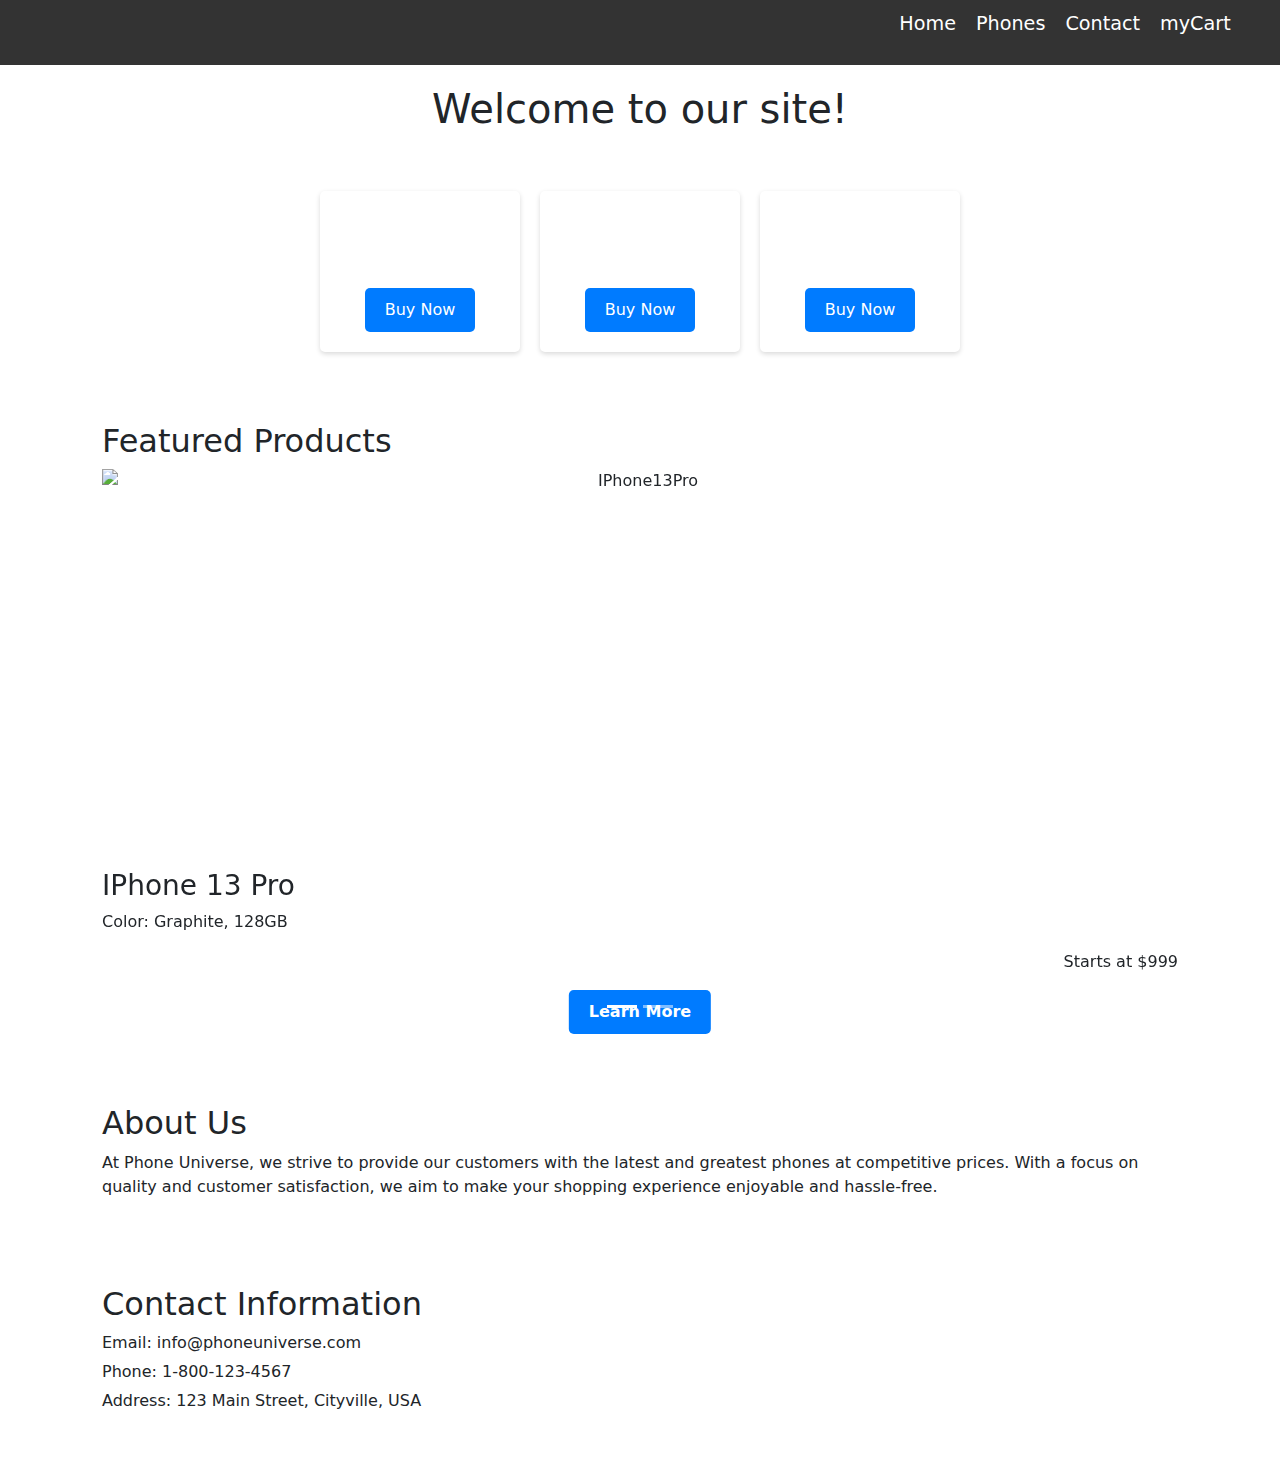
==== index.html @ 8d244845 "Update index.html" ====
<!DOCTYPE html>
<html>
<head>
    <title>Phone Selling Website</title>
    <link rel="stylesheet" type="text/css" href="styles.css">
    <link rel="stylesheet" type="text/css" href="index.css">
    <script src="https://cdn.jsdelivr.net/npm/bootstrap@5.3.3/dist/js/bootstrap.bundle.min.js"></script>
    <meta name="viewport" content="width=device-width, initial-scale=1">
    <link href="https://cdn.jsdelivr.net/npm/bootstrap@5.3.3/dist/css/bootstrap.min.css" rel="stylesheet">
</head>
<body>
    <nav>
        <ul>
            <li><a href="index.html">Home</a></li>
            <li><a href="phones.html">Phones</a></li>
            <li><a href="contact.html">Contact</a></li>
            <li><a href="myCart.html">myCart</a></li>
        </ul>
    </nav>
    <h1>Welcome to our site!</h1>
    <div id="products">
    </div>
    </head>
    
 
    <!--TO-DO: Add featured phone pictures-->
    <div class="container">
        <div class="featured-products">
            <h2>Featured Products</h2>
            <div id="demo" class="carousel slide" data-bs-ride="carousel">
                <!-- Indicators/dots -->
                <div class="carousel-indicators">
                  <button type="button" data-bs-target="#demo" data-bs-slide-to="0" class="active"></button>
                  <button type="button" data-bs-target="#demo" data-bs-slide-to="1"></button>
                </div>
                <!-- The slideshow/carousel -->
                <div class="carousel-inner">
                  <div class="carousel-item active">
                    <center><img src="IPhone13Pro.jpg" alt="IPhone13Pro" class="d-block" style="height: 400px"></center>
                    <h3>IPhone 13 Pro</h3>
                    <p style="text-align: left">Color: Graphite, 128GB</p>
                    <p style="text-align: right">Starts at $999</p>
                    <a href="Iphone13Pro.html" class="contact-button">Learn More</a> 
                  </div>
                  <div class="carousel-item">
                    <center><img src="SamsungGalaxyS21Ultra.jpg" alt="SamsungGalaxyS21Ultra" class="d-block" style="height: 400px"></center>
                    <h3>Samsung Galaxy S21 Ultra</h3>
                    <p style="text-align: left">Color: Phantom Black, 258GB</p>
                    <p style="text-align: right">Starts at $1199</p>
                    <a href="SamsungS21.html" class="contact-button">Learn More</a>
                  </div>
                </div>
                <!-- Left and right controls/icons -->
                <button class="carousel-control-prev" type="button" data-bs-target="#demo" data-bs-slide="prev">
                  <span class="carousel-control-prev-icon"></span>
                </button>
                <button class="carousel-control-next" type="button" data-bs-target="#demo" data-bs-slide="next">
                  <span class="carousel-control-next-icon"></span>
                </button>
            </div>
        </div>
    
        <div class="about-us">
            <h2>About Us</h2>
            <p>At Phone Universe, we strive to provide our customers with the latest and greatest phones at competitive prices. With a focus on quality and customer satisfaction, we aim to make your shopping experience enjoyable and hassle-free.</p>
        </div>
    
        <div class="contact-info">
            <h2>Contact Information</h2>
            <p>Email: info@phoneuniverse.com</p>
            <p>Phone: 1-800-123-4567</p>
            <p>Address: 123 Main Street, Cityville, USA</p>
        </div>
    </div>

    <script src="scripts.js"></script>
</body>
</html>
---- styles.css ----
html {
    font-family: sans-serif;
    line-height: 1.15;
    -webkit-text-size-adjust: 100%;
    -webkit-tap-highlight-color: rgba(255, 255, 255, 0);
  }
  
  article, aside, figcaption, figure, footer, header, hgroup, main, nav, section {
    display: block;
  }
  
  body {
    margin: 0;
    font-family: -apple-system, BlinkMacSystemFont, "Segoe UI", Roboto, "Helvetica Neue", Arial, "Noto Sans", sans-serif, "Apple Color Emoji", "Segoe UI Emoji", "Segoe UI Symbol", "Noto Color Emoji";
    font-size: 1rem;
    font-weight: 400;
    line-height: 1.5;
    color: #212529;
    text-align: left;
    background-color: #fff;
  }

h1 {
    text-align: center;
    padding: 20px 0;
}

#products {
    display: flex;
    flex-wrap: wrap;
    justify-content: center;
    padding: 20px;
}

.product-card {
    background-image: url('img/iphone.jpg');
    background-size: cover;
    border-radius: 5px;
    box-shadow: 0 2px 5px rgba(0, 0, 0, 0.15);
    margin: 10px;
    width: 200px;
    padding: 20px;
    display: flex;
    flex-direction: column;
    align-items: center;
    transition: all 0.3s ease;
}

.product-card:hover {
    box-shadow: 0 5px 15px rgba(0, 0, 0, 0.3);
    transform: translateY(-10px);

}

.product-card h2 {
    margin: 0;
    font-size: 1.5em;
    font-weight: normal;
    color: #ffffff;
}

.product-card p {
    font-size: 1.2em;
    color: #ffffff;
    margin: 10px 0;
}

.product-card button {
    background-color: #007BFF;
    color: #fff;
    border: none;
    border-radius: 5px;
    padding: 10px 20px;
    font-size: 1em;
    cursor: pointer;
    transition: background-color 0.3s ease;
}

.product-card button:hover {
    background-color: #0056b3;
}

nav {
    background-color: #333;
    color: #fff;
    display: flex;
    justify-content: space-around;
    padding: 10px 0;
}

nav ul {
    list-style-type: none;
    padding: 0;
    display: flex;
    margin-left: 850px;
}

nav ul li {
    margin: 0 10px;
}


nav ul li a {
    color: #fff;
    text-decoration: none;
    font-size: 1.2em;
    transition: color 0.3s ease;
}

nav ul li a:hover {
    color: #007BFF;
}

.contact-button {
  display: inline-block;
  padding: 10px 20px;
  background-color: #007bff;
  color: #fff;
  text-decoration: none;
  border-radius: 5px;
  font-weight: bold;
  transition: background-color 0.3s ease;
  position: absolute;
  left: 50%;
  transform: translateX(-50%);
}


.contact-button:hover {
  background-color: #0056b3;
}

/* Specific Styles for Pixel 8 Pro */
.product img {
    width: 100%;
    max-width: 400px;
    height: auto;
    border-radius: 10px;
    margin-bottom: 20px;
    border: 2px solid black; /* Adjust border properties as needed */
    border-radius: 5px; /* Optional: Add border radius for rounded corners */
}

.highlight {
    font-weight: bold;
    color: #005eff; /* You can choose any color you prefer */
}
---- index.css ----
/* Inline CSS styling for the homepage */
body {
    font-family: Arial, sans-serif;
    margin: 0;
    padding: 0;
    background-color: #f5f5f5;
}
.container {
    width: 80%;
    margin: 0 auto;
    padding: 20px;
}
.header {
    background-color: #333;
    color: #fff;
    text-align: center;
    padding: 20px 0;
}
.featured-products {
    background-color: #fff;
    padding: 20px;
    margin-bottom: 30px;
}
.product {
    border: 1px solid #ddd;
    border-radius: 5px;
    padding: 10px;
    margin-bottom: 10px;
}
.about-us {
    background-color: #fff;
    padding: 20px;
    margin-bottom: 30px;
}
.contact-info {
    background-color: #fff;
    padding: 20px;
}
.contact-info p {
    margin: 5px 0;
}

.contact-button {
    display: inline-block;
    padding: 10px 20px;
    background-color: #007bff;
    color: #fff;
    text-decoration: none;
    border-radius: 5px;
    font-weight: bold;
    transition: background-color 0.3s ease;
    position: relative;
}

.nav-button:hover,
.contact-button:hover {
    background-color: #0056b3;
}
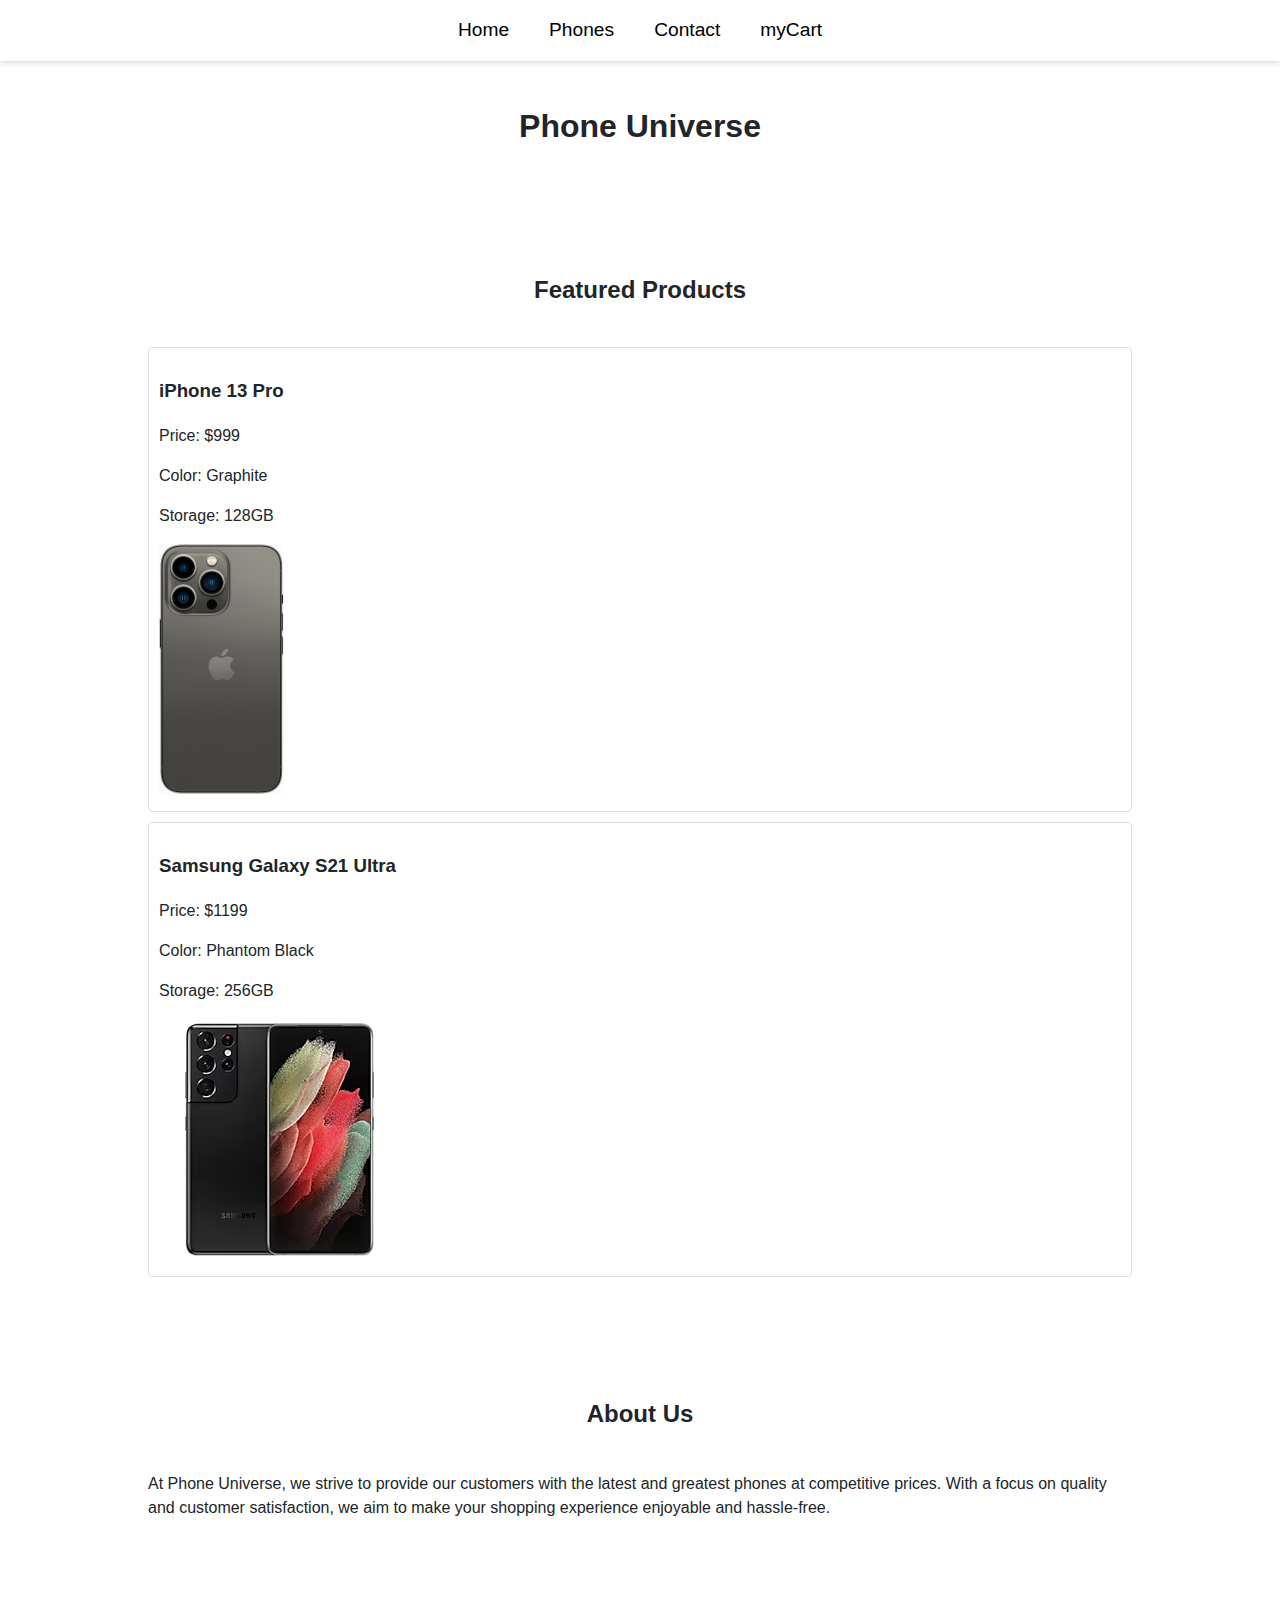
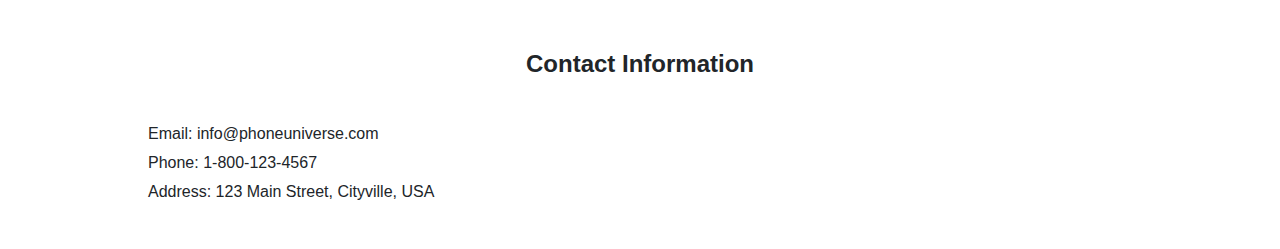
==== commit 9a53c332: "Add files via upload" ====
--- a/index.html
+++ b/index.html
@@ -1,4 +1,62 @@
 <!DOCTYPE html>
+<html>
+<head>
+    <title>Phone Selling Website</title>
+    <link rel="stylesheet" type="text/css" href="styles.css">
+</head>
+<body>
+    <nav>
+        <ul>
+            <li><a href="index.html">Home</a></li>
+            <li><a href="phones.html">Phones</a></li>
+            <li><a href="contact.html">Contact</a></li>
+            <li><a href="myCart.html">myCart</a></li>
+        </ul>
+    </nav>
+    <h1>Phone Universe</h1>
+
+    </head>
+    
+ 
+    <!--TO-DO: Add featured phone pictures-->
+    <div class="container">
+        <div class="featured-products">
+            <h2>Featured Products</h2>
+            <div class="product">
+                <h3>iPhone 13 Pro</h3>
+                <p>Price: $999</p>
+                <p>Color: Graphite</p>
+                <p>Storage: 128GB</p>
+                <img src="img/Iphone/finishes_1_graphite.jpg" alt="iPhone 13 Pro Image 1" width="" height="250">
+            </div>
+            <div class="product">
+                <h3>Samsung Galaxy S21 Ultra</h3>
+                <p>Price: $1199</p>
+                <p>Color: Phantom Black</p>
+                <p>Storage: 256GB</p>
+                <img src="img/Samsung/black-galaxy-s21-ultra-5g.avif" alt="galaxy-s21 Image 1">
+            </div>
+        </div>
+    
+        <div class="about-us">
+            <h2>About Us</h2>
+            <p>At Phone Universe, we strive to provide our customers with the latest and greatest phones at competitive prices. With a focus on quality and customer satisfaction, we aim to make your shopping experience enjoyable and hassle-free.</p>
+        </div>
+    
+        <div class="contact-info">
+            <h2>Contact Information</h2>
+            <p>Email: info@phoneuniverse.com</p>
+            <p>Phone: 1-800-123-4567</p>
+            <p>Address: 123 Main Street, Cityville, USA</p>
+        </div>
+    </div>
+
+    <script src="scripts.js"></script>
+</body>
+</html>
+
+
+<!-- <!DOCTYPE html>
 <html>
 <head>
     <title>Phone Selling Website</title>
@@ -22,18 +80,17 @@
     </div>
     </head>
     
- 
-    <!--TO-DO: Add featured phone pictures-->
+
     <div class="container">
         <div class="featured-products">
             <h2>Featured Products</h2>
             <div id="demo" class="carousel slide" data-bs-ride="carousel">
-                <!-- Indicators/dots -->
+
                 <div class="carousel-indicators">
                   <button type="button" data-bs-target="#demo" data-bs-slide-to="0" class="active"></button>
                   <button type="button" data-bs-target="#demo" data-bs-slide-to="1"></button>
                 </div>
-                <!-- The slideshow/carousel -->
+
                 <div class="carousel-inner">
                   <div class="carousel-item active">
                     <center><img src="IPhone13Pro.jpg" alt="IPhone13Pro" class="d-block" style="height: 400px"></center>
@@ -50,7 +107,7 @@
                     <a href="SamsungS21.html" class="contact-button">Learn More</a>
                   </div>
                 </div>
-                <!-- Left and right controls/icons -->
+
                 <button class="carousel-control-prev" type="button" data-bs-target="#demo" data-bs-slide="prev">
                   <span class="carousel-control-prev-icon"></span>
                 </button>
@@ -75,4 +132,4 @@
 
     <script src="scripts.js"></script>
 </body>
-</html>
+</html> -->--- a/styles.css
+++ b/styles.css
@@ -1,13 +1,11 @@
-  html {
+html {
+    position: relative;
     font-family: sans-serif;
     line-height: 1.15;
     -webkit-text-size-adjust: 100%;
     -webkit-tap-highlight-color: rgba(255, 255, 255, 0);
-  }
-  
-  article, aside, figcaption, figure, footer, header, hgroup, main, nav, section {
-    display: block;
-  }
+}
+
   
   body {
     margin: 0;
@@ -17,10 +15,28 @@
     line-height: 1.5;
     color: #212529;
     text-align: left;
-    background-color: #fff;
+    min-height: 100vh;
+    position: relative;
   }
 
+  body::before {
+    content: "";
+    background-image: url('https://danielsbroiler.com/cdn/shop/t/2/assets/swirl.svg');
+    opacity: 0.3; /* Adjust this value to change the opacity of the background */
+    top: 0;
+    left: 0;
+    bottom: 0;
+    right: 0;
+    position: absolute;
+    z-index: -1;
+}
+
 h1 {
+    text-align: center;
+    padding: 20px 0;
+}
+
+h2 {
     text-align: center;
     padding: 20px 0;
 }
@@ -33,7 +49,6 @@
 }
 
 .product-card {
-    background-image: url('img/iphone.jpg');
     background-size: cover;
     border-radius: 5px;
     box-shadow: 0 2px 5px rgba(0, 0, 0, 0.15);
@@ -45,6 +60,17 @@
     align-items: center;
     transition: all 0.3s ease;
 }
+
+.product-card:nth-child(1) {
+    background-image: url('img/Iphone/Iphone.jpg');
+}
+.product-card:nth-child(2) {
+    background-image: url('img/Samsung/Samsung.avif');
+}
+.product-card:nth-child(3) {
+    background-image: url('img/Pixel/Pixel.webp');
+}
+
 
 .product-card:hover {
     box-shadow: 0 5px 15px rgba(0, 0, 0, 0.3);
@@ -81,35 +107,21 @@
 }
 
 nav {
-    background-color: #333;
-    color: #fff;
-    display: flex;
-    justify-content: space-around;
-    padding: 10px 0;
-}
-
-nav ul {
+    box-shadow: 0 2px 5px rgba(0, 0, 0, 0.15); /* Add the missing box-shadow property value */
+    display: flex;
+    justify-content: center;
+}
+
+ul {
     list-style-type: none;
     padding: 0;
     display: flex;
-    margin-left: 850px;
-}
-
-nav ul li {
+}
+
+li {
     margin: 0 10px;
 }
 
-
-nav ul li a {
-    color: #fff;
-    text-decoration: none;
-    font-size: 1.2em;
-    transition: color 0.3s ease;
-}
-
-nav ul li a:hover {
-    color: #007BFF;
-}
 
 .contact-button {
   display: inline-block;
@@ -130,18 +142,185 @@
   background-color: #0056b3;
 }
 
-/* Specific Styles for Pixel 8 Pro */
-.product img {
-    width: 100%;
-    max-width: 400px;
+
+a {
+    display: block;
+    color: #000000;
+    font-size: 1.2em;
+    text-align: center;
+    margin-left: 10px;
+    margin-right: 10px;
+    text-decoration: none;
+    position: relative;
+}
+
+a.bttn {
+    background-color: #4CAF50;
+    border: none;
+    color: white;
+    padding: 10px 20px;
+    text-align: center;
+    text-decoration: none;
+    display: inline-block;
+    font-size: 16px;
+    margin: 4px 2px;
+    font-weight: inherit;
+}
+
+a:not(.bttn):hover {
+    color: #333;
+}
+
+a:not(.bttn):before {
+    content: "";
+    position: absolute;
+    display: block;
+    width: 100%;
+    height: 2px;
+    bottom: 0;
+    left: 0;
+    background-color: #333;
+    transform: scaleX(0);
+    transform-origin: top left;
+    transition: transform 0.3s ease;
+}
+
+a:not(.bttn):hover::before {
+    transform: scaleX(1);
+}
+
+
+
+.carousel-wrapper {
+    display: flex; /* Aligns children (carousels) horizontally */
+    justify-content: space-between; /* Optional: Adds some space between the carousels */
+    width: 20%;
+    margin: auto;
+}
+
+.carousel {
+    width: 10%;
+    overflow: hidden;
+    display: flex;
+    margin: auto;
+    flex: 1;
+    padding-top: 45px;
+}
+
+
+.carousel-container {
+    display: flex;
+    transition: transform 0.5s ease;
+    width: 200%;
+}
+
+.carousel img {
+    width: 100%;
     height: auto;
-    border-radius: 10px;
-    margin-bottom: 20px;
-    border: 2px solid black; /* Adjust border properties as needed */
-    border-radius: 5px; /* Optional: Add border radius for rounded corners */
-}
-
-.highlight {
-    font-weight: bold;
-    color: #005eff; /* You can choose any color you prefer */
-}
+    flex-shrink: 0;
+    gap: 10px;
+}
+
+
+
+.container {
+    width: 80%;
+    margin: 0 auto;
+    padding: 20px;
+}
+.header {
+    background-color: #333;
+    color: #fff;
+    text-align: center;
+    padding: 20px 0;
+}
+.featured-products {
+    background-color: #fff;
+    padding: 20px;
+    margin-bottom: 30px;
+}
+.product {
+    border: 1px solid #ddd;
+    border-radius: 5px;
+    padding: 10px;
+    margin-bottom: 10px;
+}
+.about-us {
+    background-color: #fff;
+    padding: 20px;
+    margin-bottom: 30px;
+}
+.contact-info {
+    background-color: #fff;
+    padding: 20px;
+}
+.contact-info p {
+    margin: 5px 0;
+}
+
+
+h5 {
+    font-size: 14px;
+    color: #333;
+    margin-bottom: 10px;
+    text-align: center !important;
+}
+
+.banner {
+    position: relative;
+    overflow: hidden;
+    margin-top: 1%;
+    margin-bottom: 1%;
+    height: 500px;
+    /* border: 5px solid #398fff; */
+
+}
+
+.banner video {
+    position: absolute;
+    top: 0;
+    left: 0;
+    width: 100%;
+    height: 100%;
+    object-fit: cover;
+}
+
+.banner .content {
+    position: relative;
+    color: #fff;
+    text-align: center;
+    padding: 100px 0;
+}
+
+
+.spec {
+    background-color: #fff;
+    border: 1px solid #000000;
+    justify-content: center;
+    text-align: center;
+    width: 30%;
+    padding: 20px;
+    margin-left: auto;
+    margin-right: auto;
+}
+
+
+
+
+.carousel2 {
+    position: relative;
+    width: 100%;
+    overflow: hidden;
+  }
+  
+  .carousel-item {
+    position: absolute;
+    width: 100%;
+    opacity: 0;
+    transition: opacity 1s;
+  }
+  
+  .carousel-item.active {
+    opacity: 1;
+    position: relative;
+  }--- a/styles.css
+++ b/styles.css
@@ -1,13 +1,11 @@
-  html {
+html {
+    position: relative;
     font-family: sans-serif;
     line-height: 1.15;
     -webkit-text-size-adjust: 100%;
     -webkit-tap-highlight-color: rgba(255, 255, 255, 0);
-  }
-  
-  article, aside, figcaption, figure, footer, header, hgroup, main, nav, section {
-    display: block;
-  }
+}
+
   
   body {
     margin: 0;
@@ -17,10 +15,28 @@
     line-height: 1.5;
     color: #212529;
     text-align: left;
-    background-color: #fff;
+    min-height: 100vh;
+    position: relative;
   }
 
+  body::before {
+    content: "";
+    background-image: url('https://danielsbroiler.com/cdn/shop/t/2/assets/swirl.svg');
+    opacity: 0.3; /* Adjust this value to change the opacity of the background */
+    top: 0;
+    left: 0;
+    bottom: 0;
+    right: 0;
+    position: absolute;
+    z-index: -1;
+}
+
 h1 {
+    text-align: center;
+    padding: 20px 0;
+}
+
+h2 {
     text-align: center;
     padding: 20px 0;
 }
@@ -33,7 +49,6 @@
 }
 
 .product-card {
-    background-image: url('img/iphone.jpg');
     background-size: cover;
     border-radius: 5px;
     box-shadow: 0 2px 5px rgba(0, 0, 0, 0.15);
@@ -45,6 +60,17 @@
     align-items: center;
     transition: all 0.3s ease;
 }
+
+.product-card:nth-child(1) {
+    background-image: url('img/Iphone/Iphone.jpg');
+}
+.product-card:nth-child(2) {
+    background-image: url('img/Samsung/Samsung.avif');
+}
+.product-card:nth-child(3) {
+    background-image: url('img/Pixel/Pixel.webp');
+}
+
 
 .product-card:hover {
     box-shadow: 0 5px 15px rgba(0, 0, 0, 0.3);
@@ -81,35 +107,21 @@
 }
 
 nav {
-    background-color: #333;
-    color: #fff;
-    display: flex;
-    justify-content: space-around;
-    padding: 10px 0;
-}
-
-nav ul {
+    box-shadow: 0 2px 5px rgba(0, 0, 0, 0.15); /* Add the missing box-shadow property value */
+    display: flex;
+    justify-content: center;
+}
+
+ul {
     list-style-type: none;
     padding: 0;
     display: flex;
-    margin-left: 850px;
-}
-
-nav ul li {
+}
+
+li {
     margin: 0 10px;
 }
 
-
-nav ul li a {
-    color: #fff;
-    text-decoration: none;
-    font-size: 1.2em;
-    transition: color 0.3s ease;
-}
-
-nav ul li a:hover {
-    color: #007BFF;
-}
 
 .contact-button {
   display: inline-block;
@@ -130,18 +142,185 @@
   background-color: #0056b3;
 }
 
-/* Specific Styles for Pixel 8 Pro */
-.product img {
-    width: 100%;
-    max-width: 400px;
+
+a {
+    display: block;
+    color: #000000;
+    font-size: 1.2em;
+    text-align: center;
+    margin-left: 10px;
+    margin-right: 10px;
+    text-decoration: none;
+    position: relative;
+}
+
+a.bttn {
+    background-color: #4CAF50;
+    border: none;
+    color: white;
+    padding: 10px 20px;
+    text-align: center;
+    text-decoration: none;
+    display: inline-block;
+    font-size: 16px;
+    margin: 4px 2px;
+    font-weight: inherit;
+}
+
+a:not(.bttn):hover {
+    color: #333;
+}
+
+a:not(.bttn):before {
+    content: "";
+    position: absolute;
+    display: block;
+    width: 100%;
+    height: 2px;
+    bottom: 0;
+    left: 0;
+    background-color: #333;
+    transform: scaleX(0);
+    transform-origin: top left;
+    transition: transform 0.3s ease;
+}
+
+a:not(.bttn):hover::before {
+    transform: scaleX(1);
+}
+
+
+
+.carousel-wrapper {
+    display: flex; /* Aligns children (carousels) horizontally */
+    justify-content: space-between; /* Optional: Adds some space between the carousels */
+    width: 20%;
+    margin: auto;
+}
+
+.carousel {
+    width: 10%;
+    overflow: hidden;
+    display: flex;
+    margin: auto;
+    flex: 1;
+    padding-top: 45px;
+}
+
+
+.carousel-container {
+    display: flex;
+    transition: transform 0.5s ease;
+    width: 200%;
+}
+
+.carousel img {
+    width: 100%;
     height: auto;
-    border-radius: 10px;
-    margin-bottom: 20px;
-    border: 2px solid black; /* Adjust border properties as needed */
-    border-radius: 5px; /* Optional: Add border radius for rounded corners */
-}
-
-.highlight {
-    font-weight: bold;
-    color: #005eff; /* You can choose any color you prefer */
-}
+    flex-shrink: 0;
+    gap: 10px;
+}
+
+
+
+.container {
+    width: 80%;
+    margin: 0 auto;
+    padding: 20px;
+}
+.header {
+    background-color: #333;
+    color: #fff;
+    text-align: center;
+    padding: 20px 0;
+}
+.featured-products {
+    background-color: #fff;
+    padding: 20px;
+    margin-bottom: 30px;
+}
+.product {
+    border: 1px solid #ddd;
+    border-radius: 5px;
+    padding: 10px;
+    margin-bottom: 10px;
+}
+.about-us {
+    background-color: #fff;
+    padding: 20px;
+    margin-bottom: 30px;
+}
+.contact-info {
+    background-color: #fff;
+    padding: 20px;
+}
+.contact-info p {
+    margin: 5px 0;
+}
+
+
+h5 {
+    font-size: 14px;
+    color: #333;
+    margin-bottom: 10px;
+    text-align: center !important;
+}
+
+.banner {
+    position: relative;
+    overflow: hidden;
+    margin-top: 1%;
+    margin-bottom: 1%;
+    height: 500px;
+    /* border: 5px solid #398fff; */
+
+}
+
+.banner video {
+    position: absolute;
+    top: 0;
+    left: 0;
+    width: 100%;
+    height: 100%;
+    object-fit: cover;
+}
+
+.banner .content {
+    position: relative;
+    color: #fff;
+    text-align: center;
+    padding: 100px 0;
+}
+
+
+.spec {
+    background-color: #fff;
+    border: 1px solid #000000;
+    justify-content: center;
+    text-align: center;
+    width: 30%;
+    padding: 20px;
+    margin-left: auto;
+    margin-right: auto;
+}
+
+
+
+
+.carousel2 {
+    position: relative;
+    width: 100%;
+    overflow: hidden;
+  }
+  
+  .carousel-item {
+    position: absolute;
+    width: 100%;
+    opacity: 0;
+    transition: opacity 1s;
+  }
+  
+  .carousel-item.active {
+    opacity: 1;
+    position: relative;
+  }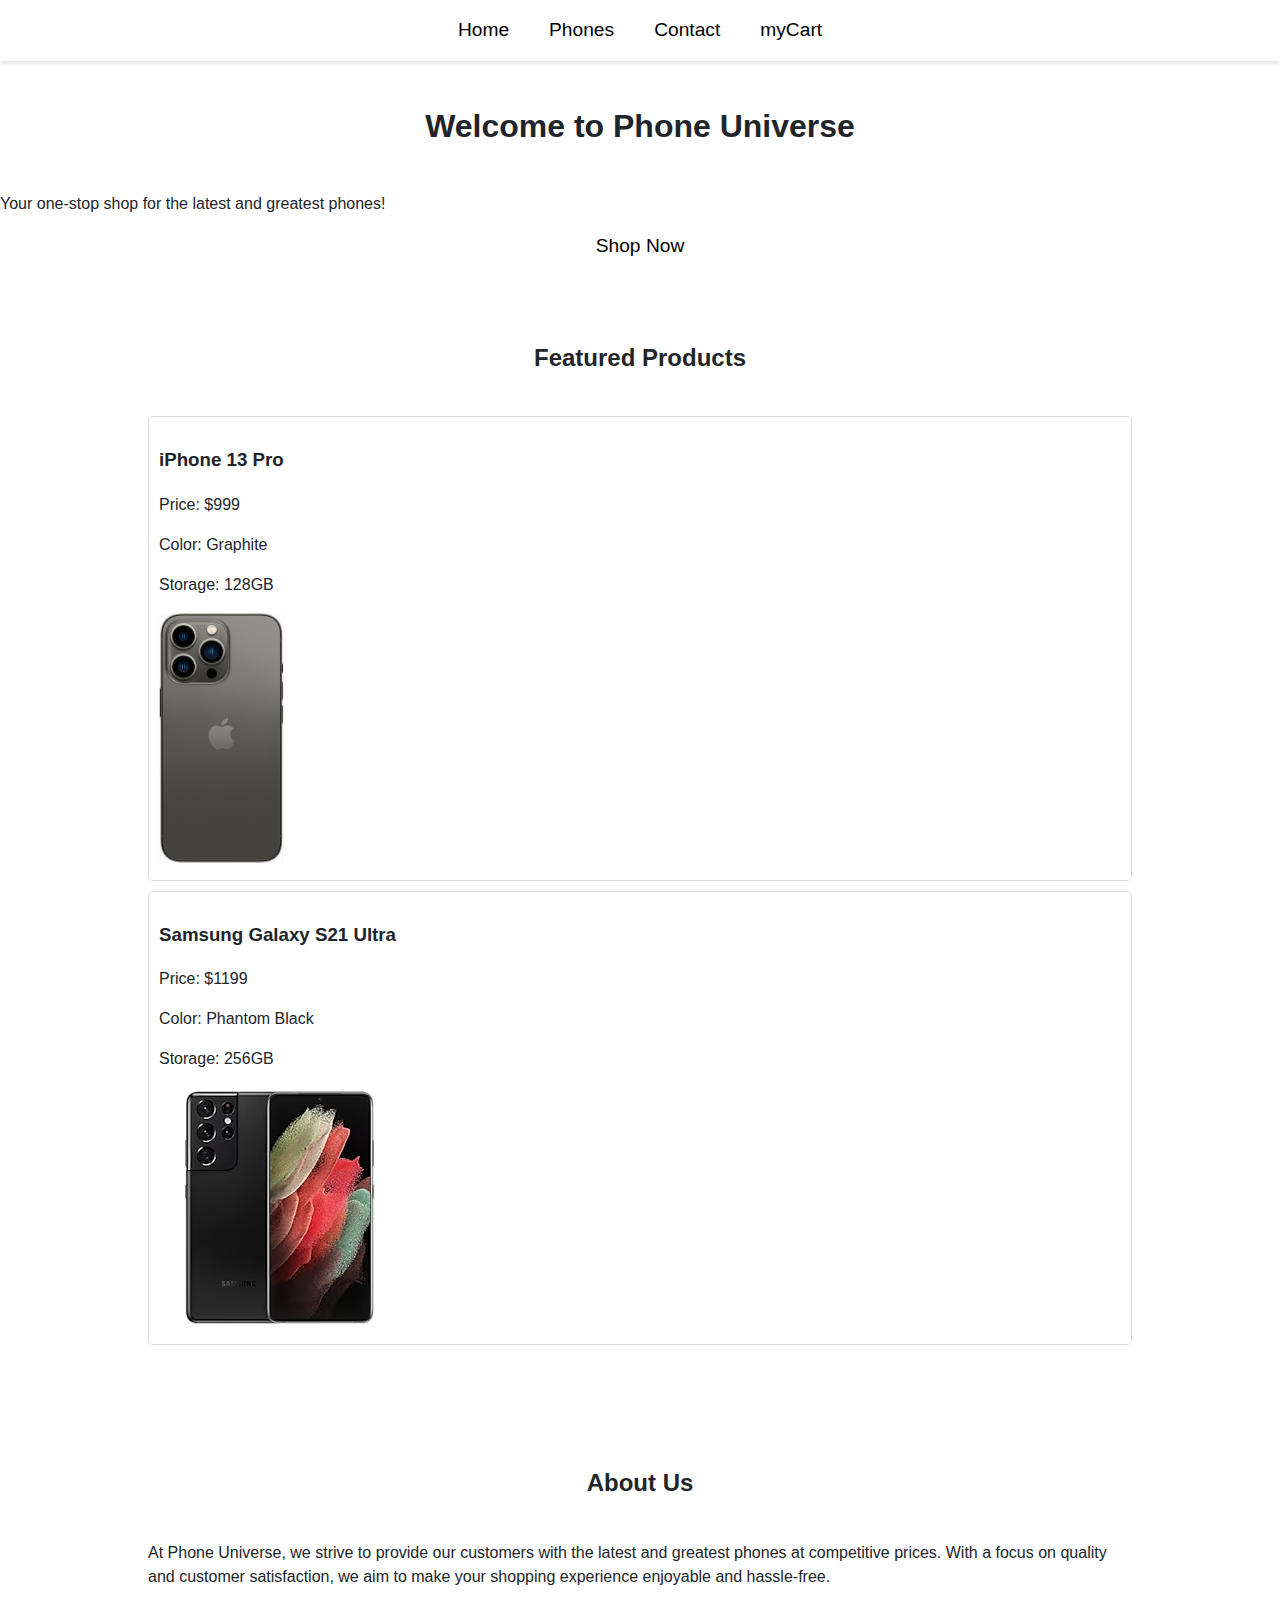
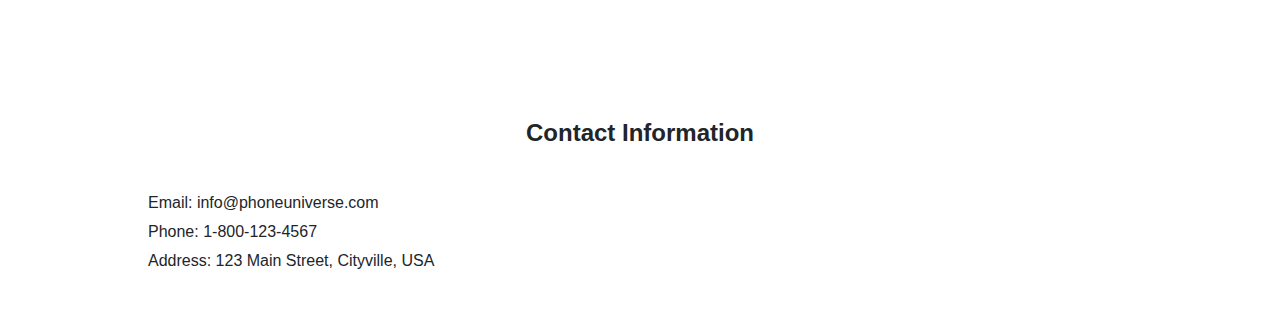
==== commit 2ecc95aa: "Update index.html" ====
--- a/index.html
+++ b/index.html
@@ -13,7 +13,13 @@
             <li><a href="myCart.html">myCart</a></li>
         </ul>
     </nav>
-    <h1>Phone Universe</h1>
+    <header class="hero-section">
+        <div class="hero-content">
+            <h1>Welcome to Phone Universe</h1>
+            <p>Your one-stop shop for the latest and greatest phones!</p>
+            <a href="phones.html" class="cta-button">Shop Now</a>
+        </div>
+    </header>
 
     </head>
     
@@ -130,6 +136,17 @@
         </div>
     </div>
 
+    <footer>
+        <div class="footer-content">
+            <p>Phone Universe &copy; 2024 | Your go-to online store for the latest smartphones. Quality products and customer satisfaction guaranteed.</p>
+            <ul class="socials">
+                <li><a href="#"><img src="img/socials/facebook.svg" alt="Facebook"></a></li>
+                <li><a href="#"><img src="img/socials/twitter.svg" alt="Twitter"></a></li>
+                <li><a href="#"><img src="img/socials/instagram.svg" alt="Instagram"></a></li>
+            </ul>
+        </div>
+    </footer>
+
     <script src="scripts.js"></script>
 </body>
-</html> -->+</html> -->
--- a/styles.css
+++ b/styles.css
@@ -69,6 +69,15 @@
 }
 .product-card:nth-child(3) {
     background-image: url('img/Pixel/Pixel.webp');
+}
+.product-card:nth-child(4) {
+    background-image: url('img/huwei/Huawei-Pura-70-Ultra-image-71-1420x799.webp');
+}
+.product-card:nth-child(5) {
+    background-image: url('img/Xiaomi/pc-14ultra-header.webp');
+}
+.product-card:nth-child(6) {
+    background-image: url('img/OnePlus/li-oneplus-12-hero.avif');
 }
 
 
@@ -323,4 +332,41 @@
   .carousel-item.active {
     opacity: 1;
     position: relative;
-  }+  }
+
+    footer {
+    background-color: #333;
+    color: #fff;
+    text-align: center;
+    padding: 20px 0;
+    position: absolute;
+    bottom: 0;
+    width: 100%;
+}
+
+footer .footer-content {
+    display: flex;
+    flex-direction: column;
+    align-items: center;
+}
+
+footer .footer-content p {
+    margin: 10px 0;
+}
+
+footer .footer-content .socials {
+    list-style: none;
+    padding: 0;
+    display: flex;
+    justify-content: center;
+}
+
+footer .footer-content .socials li {
+    margin: 0 10px;
+}
+
+footer .footer-content .socials li a img {
+    width: 30px;
+    height: 30px;
+    filter: invert(100%);
+}
--- a/styles.css
+++ b/styles.css
@@ -69,6 +69,15 @@
 }
 .product-card:nth-child(3) {
     background-image: url('img/Pixel/Pixel.webp');
+}
+.product-card:nth-child(4) {
+    background-image: url('img/huwei/Huawei-Pura-70-Ultra-image-71-1420x799.webp');
+}
+.product-card:nth-child(5) {
+    background-image: url('img/Xiaomi/pc-14ultra-header.webp');
+}
+.product-card:nth-child(6) {
+    background-image: url('img/OnePlus/li-oneplus-12-hero.avif');
 }
 
 
@@ -323,4 +332,41 @@
   .carousel-item.active {
     opacity: 1;
     position: relative;
-  }+  }
+
+    footer {
+    background-color: #333;
+    color: #fff;
+    text-align: center;
+    padding: 20px 0;
+    position: absolute;
+    bottom: 0;
+    width: 100%;
+}
+
+footer .footer-content {
+    display: flex;
+    flex-direction: column;
+    align-items: center;
+}
+
+footer .footer-content p {
+    margin: 10px 0;
+}
+
+footer .footer-content .socials {
+    list-style: none;
+    padding: 0;
+    display: flex;
+    justify-content: center;
+}
+
+footer .footer-content .socials li {
+    margin: 0 10px;
+}
+
+footer .footer-content .socials li a img {
+    width: 30px;
+    height: 30px;
+    filter: invert(100%);
+}
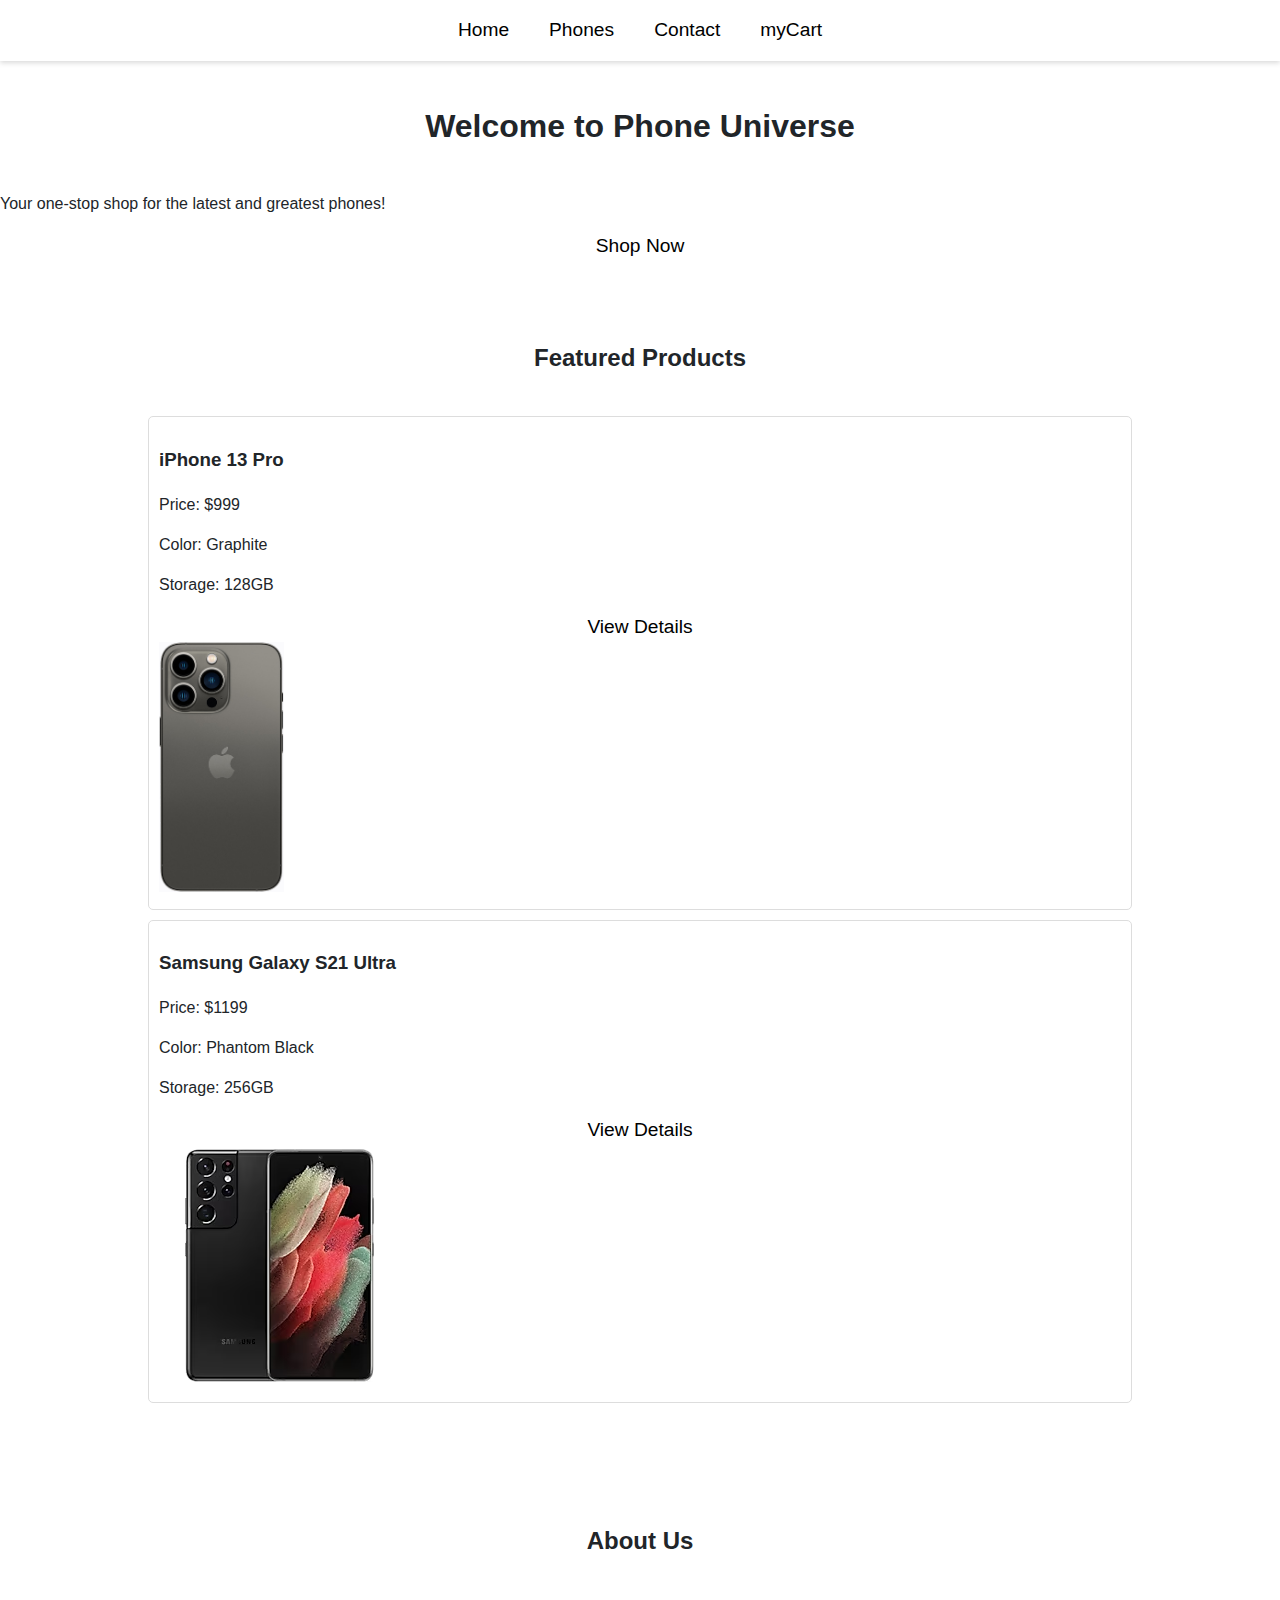
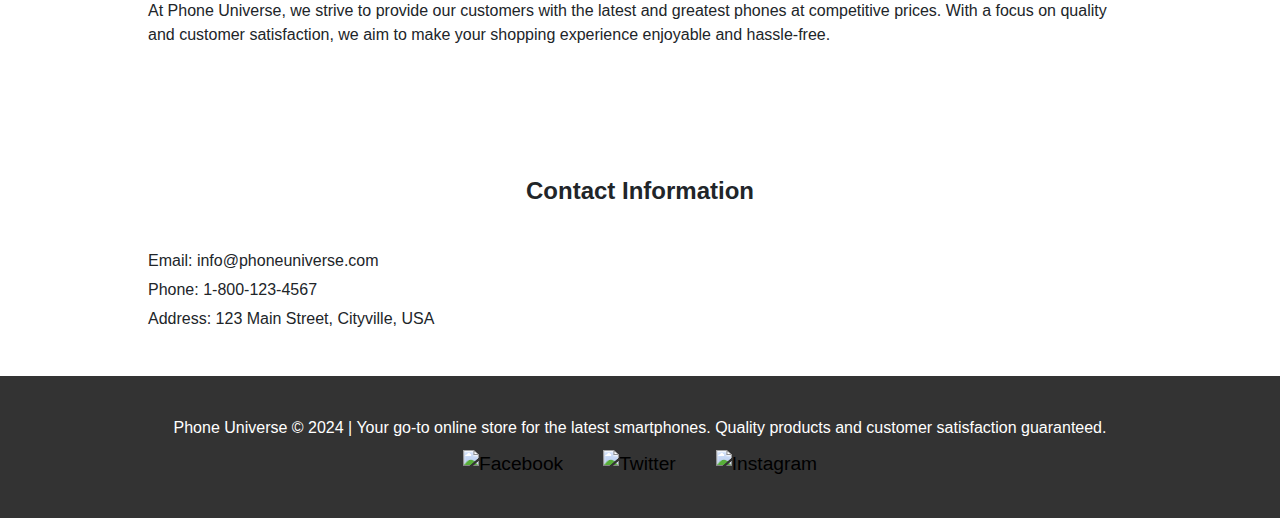
==== commit ce68b424: "Update index.html Added footer, hero section and more changes to feedbackl" ====
--- a/index.html
+++ b/index.html
@@ -33,6 +33,7 @@
                 <p>Price: $999</p>
                 <p>Color: Graphite</p>
                 <p>Storage: 128GB</p>
+                <a href="phone1.html" class="product-button">View Details</a>
                 <img src="img/Iphone/finishes_1_graphite.jpg" alt="iPhone 13 Pro Image 1" width="" height="250">
             </div>
             <div class="product">
@@ -40,86 +41,8 @@
                 <p>Price: $1199</p>
                 <p>Color: Phantom Black</p>
                 <p>Storage: 256GB</p>
+                <a href="phone2.html" class="product-button">View Details</a>
                 <img src="img/Samsung/black-galaxy-s21-ultra-5g.avif" alt="galaxy-s21 Image 1">
-            </div>
-        </div>
-    
-        <div class="about-us">
-            <h2>About Us</h2>
-            <p>At Phone Universe, we strive to provide our customers with the latest and greatest phones at competitive prices. With a focus on quality and customer satisfaction, we aim to make your shopping experience enjoyable and hassle-free.</p>
-        </div>
-    
-        <div class="contact-info">
-            <h2>Contact Information</h2>
-            <p>Email: info@phoneuniverse.com</p>
-            <p>Phone: 1-800-123-4567</p>
-            <p>Address: 123 Main Street, Cityville, USA</p>
-        </div>
-    </div>
-
-    <script src="scripts.js"></script>
-</body>
-</html>
-
-
-<!-- <!DOCTYPE html>
-<html>
-<head>
-    <title>Phone Selling Website</title>
-    <link rel="stylesheet" type="text/css" href="styles.css">
-    <link rel="stylesheet" type="text/css" href="index.css">
-    <script src="https://cdn.jsdelivr.net/npm/bootstrap@5.3.3/dist/js/bootstrap.bundle.min.js"></script>
-    <meta name="viewport" content="width=device-width, initial-scale=1">
-    <link href="https://cdn.jsdelivr.net/npm/bootstrap@5.3.3/dist/css/bootstrap.min.css" rel="stylesheet">
-</head>
-<body>
-    <nav>
-        <ul>
-            <li><a href="index.html">Home</a></li>
-            <li><a href="phones.html">Phones</a></li>
-            <li><a href="contact.html">Contact</a></li>
-            <li><a href="myCart.html">myCart</a></li>
-        </ul>
-    </nav>
-    <h1>Welcome to our site!</h1>
-    <div id="products">
-    </div>
-    </head>
-    
-
-    <div class="container">
-        <div class="featured-products">
-            <h2>Featured Products</h2>
-            <div id="demo" class="carousel slide" data-bs-ride="carousel">
-
-                <div class="carousel-indicators">
-                  <button type="button" data-bs-target="#demo" data-bs-slide-to="0" class="active"></button>
-                  <button type="button" data-bs-target="#demo" data-bs-slide-to="1"></button>
-                </div>
-
-                <div class="carousel-inner">
-                  <div class="carousel-item active">
-                    <center><img src="IPhone13Pro.jpg" alt="IPhone13Pro" class="d-block" style="height: 400px"></center>
-                    <h3>IPhone 13 Pro</h3>
-                    <p style="text-align: left">Color: Graphite, 128GB</p>
-                    <p style="text-align: right">Starts at $999</p>
-                    <a href="Iphone13Pro.html" class="contact-button">Learn More</a> 
-                  </div>
-                  <div class="carousel-item">
-                    <center><img src="SamsungGalaxyS21Ultra.jpg" alt="SamsungGalaxyS21Ultra" class="d-block" style="height: 400px"></center>
-                    <h3>Samsung Galaxy S21 Ultra</h3>
-                    <p style="text-align: left">Color: Phantom Black, 258GB</p>
-                    <p style="text-align: right">Starts at $1199</p>
-                    <a href="SamsungS21.html" class="contact-button">Learn More</a>
-                  </div>
-                </div>
-
-                <button class="carousel-control-prev" type="button" data-bs-target="#demo" data-bs-slide="prev">
-                  <span class="carousel-control-prev-icon"></span>
-                </button>
-                <button class="carousel-control-next" type="button" data-bs-target="#demo" data-bs-slide="next">
-                  <span class="carousel-control-next-icon"></span>
-                </button>
             </div>
         </div>
     
@@ -140,13 +63,16 @@
         <div class="footer-content">
             <p>Phone Universe &copy; 2024 | Your go-to online store for the latest smartphones. Quality products and customer satisfaction guaranteed.</p>
             <ul class="socials">
-                <li><a href="#"><img src="img/socials/facebook.svg" alt="Facebook"></a></li>
-                <li><a href="#"><img src="img/socials/twitter.svg" alt="Twitter"></a></li>
-                <li><a href="#"><img src="img/socials/instagram.svg" alt="Instagram"></a></li>
+                <li><a href="#"><img src="https://upload.wikimedia.org/wikipedia/en/0/04/Facebook_f_logo_%282021%29.svg" alt="Facebook"></a></li>
+                <li><a href="#"><img src="https://upload.wikimedia.org/wikipedia/commons/6/6f/Logo_of_Twitter.svg" alt="Twitter"></a></li>
+                <li><a href="#"><img src="https://upload.wikimedia.org/wikipedia/commons/a/a5/Instagram_icon.png" alt="Instagram"></a></li>
             </ul>
         </div>
     </footer>
 
     <script src="scripts.js"></script>
 </body>
-</html> -->
+</html>
+
+
+
--- a/styles.css
+++ b/styles.css
@@ -334,39 +334,38 @@
     position: relative;
   }
 
-    footer {
+/* Footer styling */
+footer {
     background-color: #333;
-    color: #fff;
+    color: white;
     text-align: center;
     padding: 20px 0;
-    position: absolute;
+    position: relative;
     bottom: 0;
     width: 100%;
 }
 
-footer .footer-content {
-    display: flex;
-    flex-direction: column;
-    align-items: center;
-}
-
-footer .footer-content p {
-    margin: 10px 0;
-}
-
-footer .footer-content .socials {
+.footer-content {
+    padding: 20px;
+}
+
+.footer-content p {
+    margin: 0;
+}
+
+.socials {
     list-style: none;
     padding: 0;
     display: flex;
     justify-content: center;
-}
-
-footer .footer-content .socials li {
+    margin: 10px 0 0;
+}
+
+.socials li {
     margin: 0 10px;
 }
 
-footer .footer-content .socials li a img {
+.socials img {
     width: 30px;
     height: 30px;
-    filter: invert(100%);
-}
+}
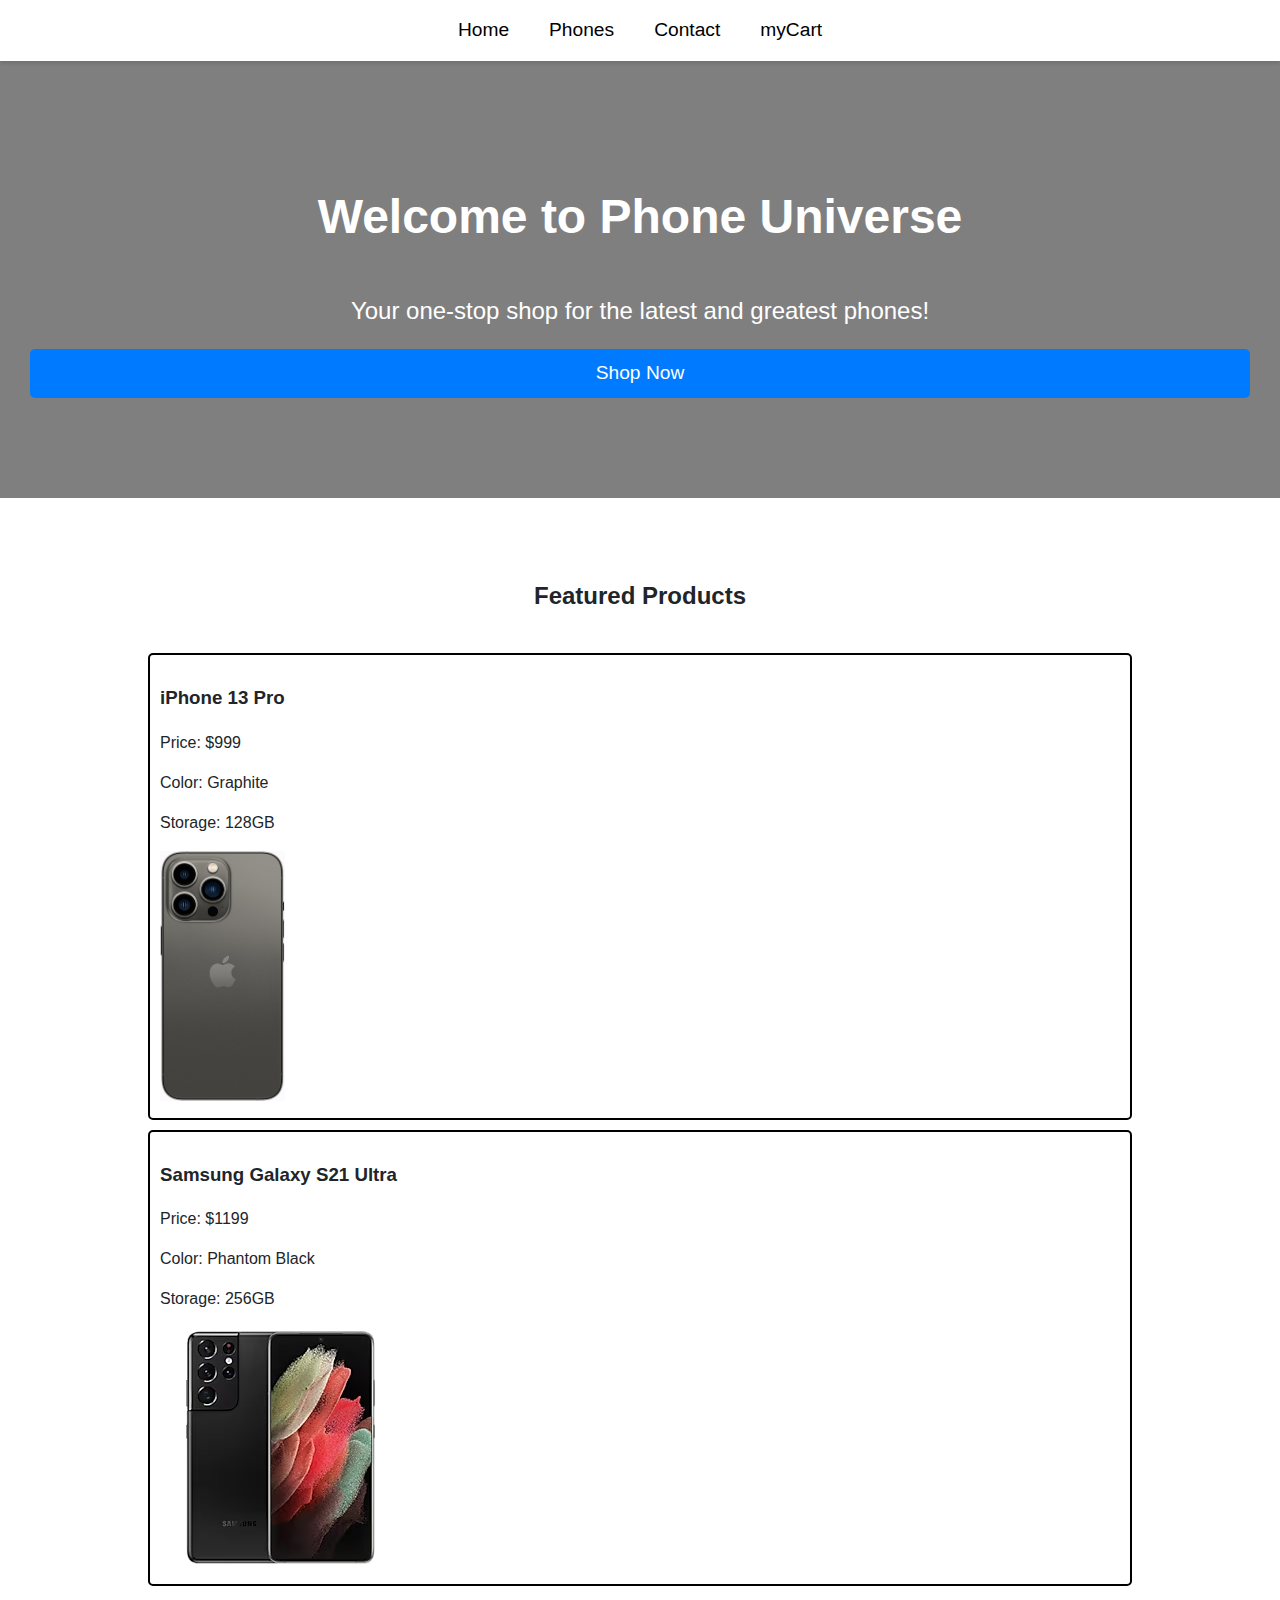
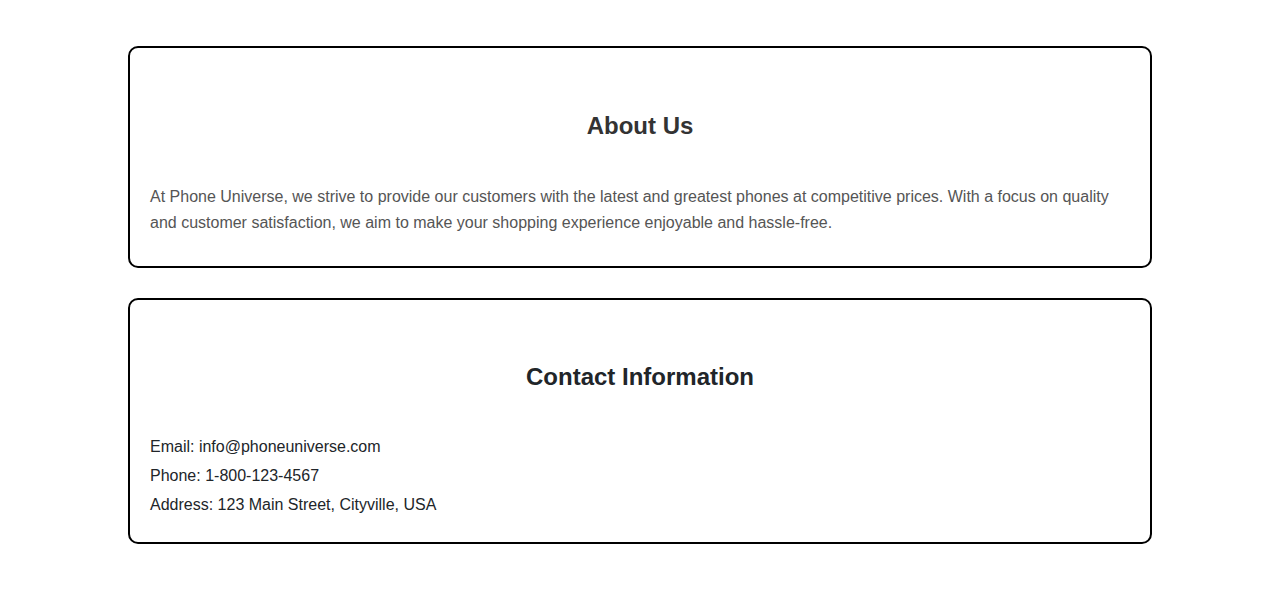
==== commit 8319b9e8: "Merge pull request #5 from muratozcubukcu/CarlosHSanchez-patch-2" ====
--- a/index.html
+++ b/index.html
@@ -33,7 +33,6 @@
                 <p>Price: $999</p>
                 <p>Color: Graphite</p>
                 <p>Storage: 128GB</p>
-                <a href="phone1.html" class="product-button">View Details</a>
                 <img src="img/Iphone/finishes_1_graphite.jpg" alt="iPhone 13 Pro Image 1" width="" height="250">
             </div>
             <div class="product">
@@ -41,8 +40,86 @@
                 <p>Price: $1199</p>
                 <p>Color: Phantom Black</p>
                 <p>Storage: 256GB</p>
-                <a href="phone2.html" class="product-button">View Details</a>
                 <img src="img/Samsung/black-galaxy-s21-ultra-5g.avif" alt="galaxy-s21 Image 1">
+            </div>
+        </div>
+    
+        <div class="about-us">
+            <h2>About Us</h2>
+            <p>At Phone Universe, we strive to provide our customers with the latest and greatest phones at competitive prices. With a focus on quality and customer satisfaction, we aim to make your shopping experience enjoyable and hassle-free.</p>
+        </div>
+    
+        <div class="contact-info">
+            <h2>Contact Information</h2>
+            <p>Email: info@phoneuniverse.com</p>
+            <p>Phone: 1-800-123-4567</p>
+            <p>Address: 123 Main Street, Cityville, USA</p>
+        </div>
+    </div>
+
+    <script src="scripts.js"></script>
+</body>
+</html>
+
+
+<!-- <!DOCTYPE html>
+<html>
+<head>
+    <title>Phone Selling Website</title>
+    <link rel="stylesheet" type="text/css" href="styles.css">
+    <link rel="stylesheet" type="text/css" href="index.css">
+    <script src="https://cdn.jsdelivr.net/npm/bootstrap@5.3.3/dist/js/bootstrap.bundle.min.js"></script>
+    <meta name="viewport" content="width=device-width, initial-scale=1">
+    <link href="https://cdn.jsdelivr.net/npm/bootstrap@5.3.3/dist/css/bootstrap.min.css" rel="stylesheet">
+</head>
+<body>
+    <nav>
+        <ul>
+            <li><a href="index.html">Home</a></li>
+            <li><a href="phones.html">Phones</a></li>
+            <li><a href="contact.html">Contact</a></li>
+            <li><a href="myCart.html">myCart</a></li>
+        </ul>
+    </nav>
+    <h1>Welcome to our site!</h1>
+    <div id="products">
+    </div>
+    </head>
+    
+
+    <div class="container">
+        <div class="featured-products">
+            <h2>Featured Products</h2>
+            <div id="demo" class="carousel slide" data-bs-ride="carousel">
+
+                <div class="carousel-indicators">
+                  <button type="button" data-bs-target="#demo" data-bs-slide-to="0" class="active"></button>
+                  <button type="button" data-bs-target="#demo" data-bs-slide-to="1"></button>
+                </div>
+
+                <div class="carousel-inner">
+                  <div class="carousel-item active">
+                    <center><img src="IPhone13Pro.jpg" alt="IPhone13Pro" class="d-block" style="height: 400px"></center>
+                    <h3>IPhone 13 Pro</h3>
+                    <p style="text-align: left">Color: Graphite, 128GB</p>
+                    <p style="text-align: right">Starts at $999</p>
+                    <a href="Iphone13Pro.html" class="contact-button">Learn More</a> 
+                  </div>
+                  <div class="carousel-item">
+                    <center><img src="SamsungGalaxyS21Ultra.jpg" alt="SamsungGalaxyS21Ultra" class="d-block" style="height: 400px"></center>
+                    <h3>Samsung Galaxy S21 Ultra</h3>
+                    <p style="text-align: left">Color: Phantom Black, 258GB</p>
+                    <p style="text-align: right">Starts at $1199</p>
+                    <a href="SamsungS21.html" class="contact-button">Learn More</a>
+                  </div>
+                </div>
+
+                <button class="carousel-control-prev" type="button" data-bs-target="#demo" data-bs-slide="prev">
+                  <span class="carousel-control-prev-icon"></span>
+                </button>
+                <button class="carousel-control-next" type="button" data-bs-target="#demo" data-bs-slide="next">
+                  <span class="carousel-control-next-icon"></span>
+                </button>
             </div>
         </div>
     
@@ -63,16 +140,13 @@
         <div class="footer-content">
             <p>Phone Universe &copy; 2024 | Your go-to online store for the latest smartphones. Quality products and customer satisfaction guaranteed.</p>
             <ul class="socials">
-                <li><a href="#"><img src="https://upload.wikimedia.org/wikipedia/en/0/04/Facebook_f_logo_%282021%29.svg" alt="Facebook"></a></li>
-                <li><a href="#"><img src="https://upload.wikimedia.org/wikipedia/commons/6/6f/Logo_of_Twitter.svg" alt="Twitter"></a></li>
-                <li><a href="#"><img src="https://upload.wikimedia.org/wikipedia/commons/a/a5/Instagram_icon.png" alt="Instagram"></a></li>
+                <li><a href="#"><img src="img/socials/facebook.svg" alt="Facebook"></a></li>
+                <li><a href="#"><img src="img/socials/twitter.svg" alt="Twitter"></a></li>
+                <li><a href="#"><img src="img/socials/instagram.svg" alt="Instagram"></a></li>
             </ul>
         </div>
     </footer>
 
     <script src="scripts.js"></script>
 </body>
-</html>
-
-
-
+</html> -->
--- a/styles.css
+++ b/styles.css
@@ -253,15 +253,35 @@
     border-radius: 5px;
     padding: 10px;
     margin-bottom: 10px;
+    border: 2px solid black
 }
 .about-us {
-    background-color: #fff;
+    background-color: white; /* Light background color */
     padding: 20px;
     margin-bottom: 30px;
-}
+    border-radius: 10px;
+    border: 2px solid black;
+}
+
+.about-us h2 {
+    color: #333; /* Darker text color for headings */
+    text-align: center;
+    margin-bottom: 20px;
+}
+
+.about-us p {
+    color: #555; /* Slightly darker text color for paragraphs */
+    line-height: 1.6; /* Improved readability with slightly increased line height */
+    margin-bottom: 10px;
+}
+
 .contact-info {
     background-color: #fff;
     padding: 20px;
+    margin-bottom: 30px;
+    border-radius: 10px;
+    border: 2px solid black
+
 }
 .contact-info p {
     margin: 5px 0;
@@ -334,6 +354,57 @@
     position: relative;
   }
 
+  /* Hero Section styling */
+.hero-section {
+    background-image: url('https://m-cdn.phonearena.com/images/article/64576-wide-two_1200/The-Best-Phones-to-buy-in-2024---our-top-10-list.webp?1716206294'); /* Replace with your hero background image */
+    background-size: cover;
+    background-position: center;
+    color: white;
+    text-align: center;
+    padding: 100px 20px;
+    position: relative;
+}
+
+.hero-section::before {
+    content: "";
+    position: absolute;
+    top: 0;
+    left: 0;
+    right: 0;
+    bottom: 0;
+    background: rgba(0, 0, 0, 0.5); /* Dark overlay for better text readability */
+    z-index: 1;
+}
+
+.hero-content {
+    position: relative;
+    z-index: 2;
+}
+
+.hero-content h1 {
+    font-size: 3rem; /* Larger font size for main heading */
+    margin: 0 0 20px;
+}
+
+.hero-content p {
+    font-size: 1.5rem; /* Larger font size for subheading */
+    margin: 0 0 20px;
+}
+
+.cta-button {
+    background-color: #007bff;
+    color: white;
+    padding: 10px 20px;
+    text-decoration: none;
+    border-radius: 5px;
+    font-size: 1.2rem;
+    transition: background-color 0.3s ease;
+}
+
+.cta-button:hover {
+    background-color: #0056b3;
+}
+
 /* Footer styling */
 footer {
     background-color: #333;
@@ -369,3 +440,24 @@
     width: 30px;
     height: 30px;
 }
+
+/* Hover effect */
+.contact-info:hover {
+    background-color: #f0f0f0; /* Change background color on hover */
+    box-shadow: 0 0 10px rgba(0, 0, 0, 0.2); /* Add shadow on hover */
+}
+
+.product-button {
+    background-color: #007bff;
+    color: white;
+    width: 150px; /* Adjust the width to make the square smaller */
+    height: 30px; /* Adjust the height to make the square smaller */
+    padding: 10px 20px;
+    text-decoration: none;
+    border-radius: 5px;
+    font-size: 1.2rem;
+    transition: background-color 0.3s ease;
+    margin-left: 0; 
+    margin-top: 10px; 
+    margin-bottom: 10px; 
+}
--- a/styles.css
+++ b/styles.css
@@ -253,15 +253,35 @@
     border-radius: 5px;
     padding: 10px;
     margin-bottom: 10px;
+    border: 2px solid black
 }
 .about-us {
-    background-color: #fff;
+    background-color: white; /* Light background color */
     padding: 20px;
     margin-bottom: 30px;
-}
+    border-radius: 10px;
+    border: 2px solid black;
+}
+
+.about-us h2 {
+    color: #333; /* Darker text color for headings */
+    text-align: center;
+    margin-bottom: 20px;
+}
+
+.about-us p {
+    color: #555; /* Slightly darker text color for paragraphs */
+    line-height: 1.6; /* Improved readability with slightly increased line height */
+    margin-bottom: 10px;
+}
+
 .contact-info {
     background-color: #fff;
     padding: 20px;
+    margin-bottom: 30px;
+    border-radius: 10px;
+    border: 2px solid black
+
 }
 .contact-info p {
     margin: 5px 0;
@@ -334,6 +354,57 @@
     position: relative;
   }
 
+  /* Hero Section styling */
+.hero-section {
+    background-image: url('https://m-cdn.phonearena.com/images/article/64576-wide-two_1200/The-Best-Phones-to-buy-in-2024---our-top-10-list.webp?1716206294'); /* Replace with your hero background image */
+    background-size: cover;
+    background-position: center;
+    color: white;
+    text-align: center;
+    padding: 100px 20px;
+    position: relative;
+}
+
+.hero-section::before {
+    content: "";
+    position: absolute;
+    top: 0;
+    left: 0;
+    right: 0;
+    bottom: 0;
+    background: rgba(0, 0, 0, 0.5); /* Dark overlay for better text readability */
+    z-index: 1;
+}
+
+.hero-content {
+    position: relative;
+    z-index: 2;
+}
+
+.hero-content h1 {
+    font-size: 3rem; /* Larger font size for main heading */
+    margin: 0 0 20px;
+}
+
+.hero-content p {
+    font-size: 1.5rem; /* Larger font size for subheading */
+    margin: 0 0 20px;
+}
+
+.cta-button {
+    background-color: #007bff;
+    color: white;
+    padding: 10px 20px;
+    text-decoration: none;
+    border-radius: 5px;
+    font-size: 1.2rem;
+    transition: background-color 0.3s ease;
+}
+
+.cta-button:hover {
+    background-color: #0056b3;
+}
+
 /* Footer styling */
 footer {
     background-color: #333;
@@ -369,3 +440,24 @@
     width: 30px;
     height: 30px;
 }
+
+/* Hover effect */
+.contact-info:hover {
+    background-color: #f0f0f0; /* Change background color on hover */
+    box-shadow: 0 0 10px rgba(0, 0, 0, 0.2); /* Add shadow on hover */
+}
+
+.product-button {
+    background-color: #007bff;
+    color: white;
+    width: 150px; /* Adjust the width to make the square smaller */
+    height: 30px; /* Adjust the height to make the square smaller */
+    padding: 10px 20px;
+    text-decoration: none;
+    border-radius: 5px;
+    font-size: 1.2rem;
+    transition: background-color 0.3s ease;
+    margin-left: 0; 
+    margin-top: 10px; 
+    margin-bottom: 10px; 
+}
--- a/index.css
+++ b/index.css
@@ -0,0 +1,58 @@
+/* Inline CSS styling for the homepage */
+body {
+    font-family: Arial, sans-serif;
+    margin: 0;
+    padding: 0;
+    background-color: #f5f5f5;
+}
+.container {
+    width: 80%;
+    margin: 0 auto;
+    padding: 20px;
+}
+.header {
+    background-color: #333;
+    color: #fff;
+    text-align: center;
+    padding: 20px 0;
+}
+.featured-products {
+    background-color: #fff;
+    padding: 20px;
+    margin-bottom: 30px;
+}
+.product {
+    border: 1px solid #ddd;
+    border-radius: 5px;
+    padding: 10px;
+    margin-bottom: 10px;
+}
+.about-us {
+    background-color: #fff;
+    padding: 20px;
+    margin-bottom: 30px;
+}
+.contact-info {
+    background-color: #fff;
+    padding: 20px;
+}
+.contact-info p {
+    margin: 5px 0;
+}
+
+.contact-button {
+    display: inline-block;
+    padding: 10px 20px;
+    background-color: #007bff;
+    color: #fff;
+    text-decoration: none;
+    border-radius: 5px;
+    font-weight: bold;
+    transition: background-color 0.3s ease;
+    position: relative;
+}
+
+.nav-button:hover,
+.contact-button:hover {
+    background-color: #0056b3;
+}
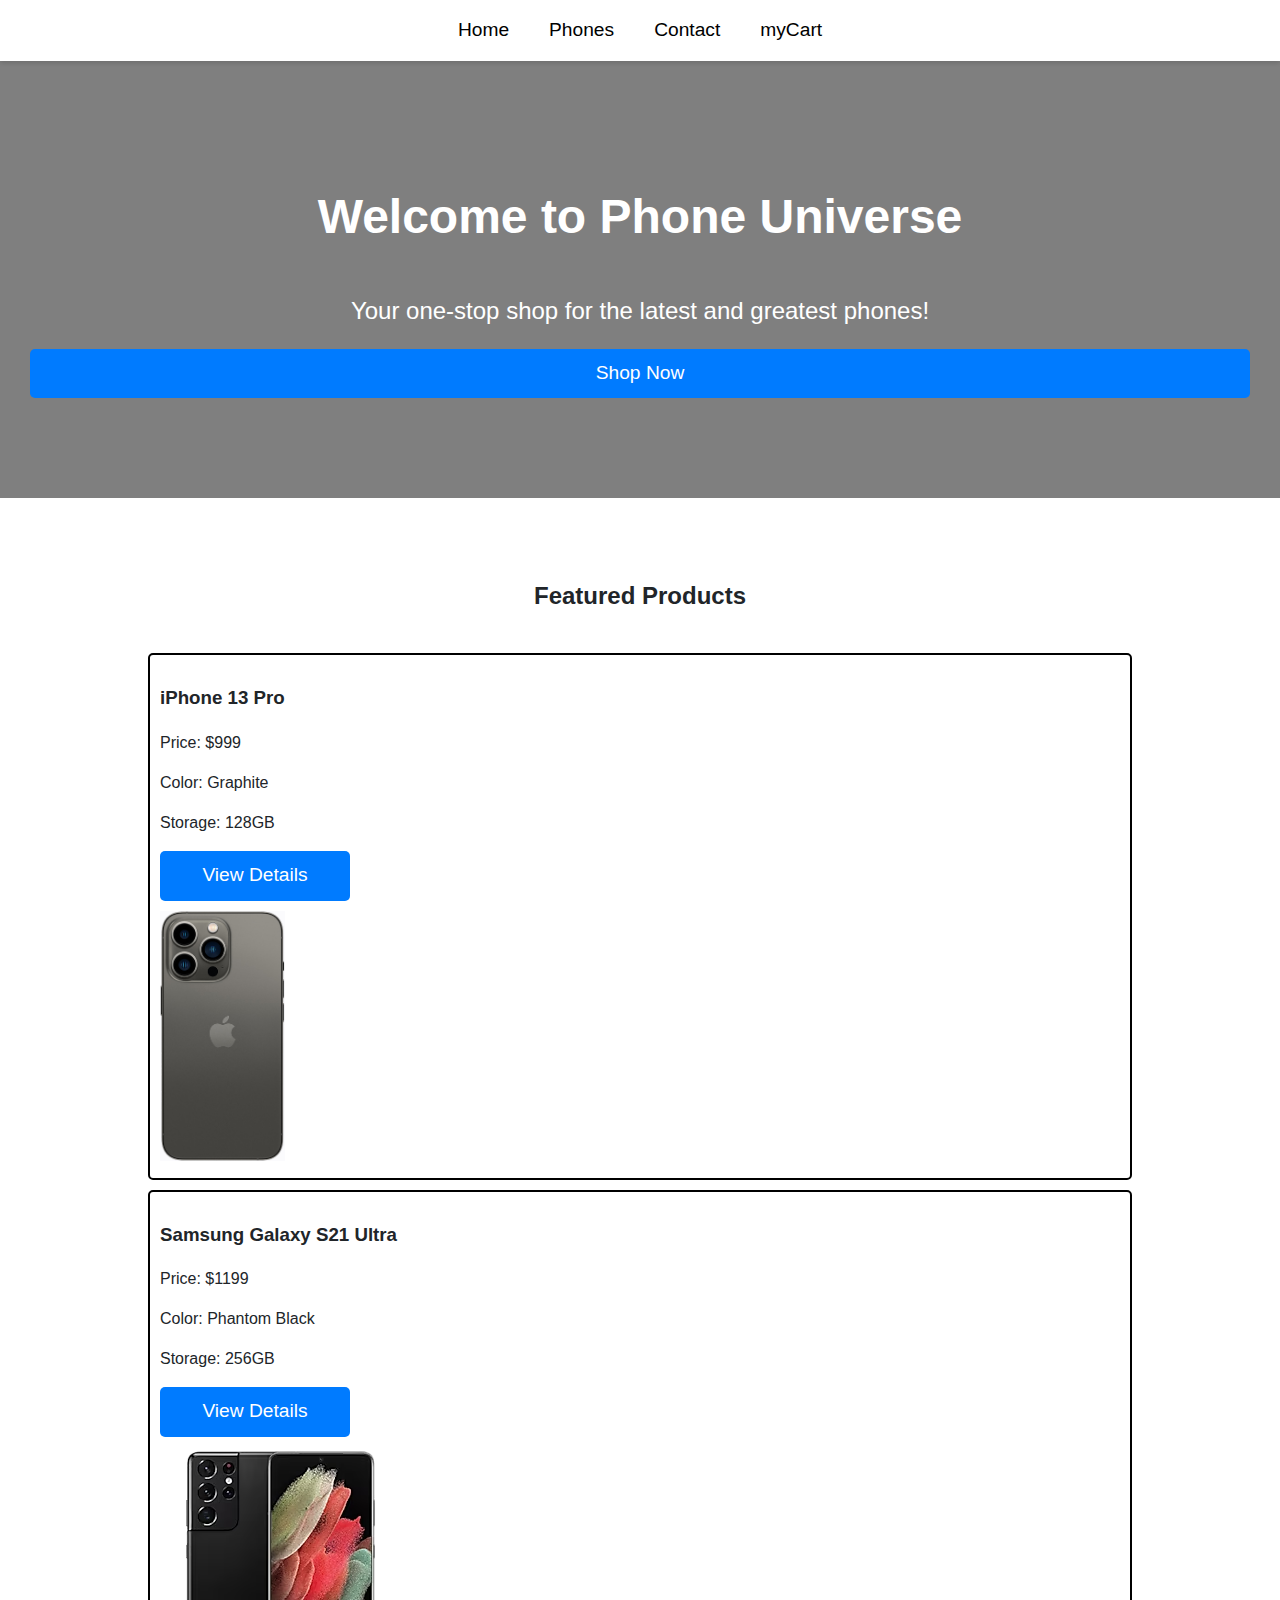
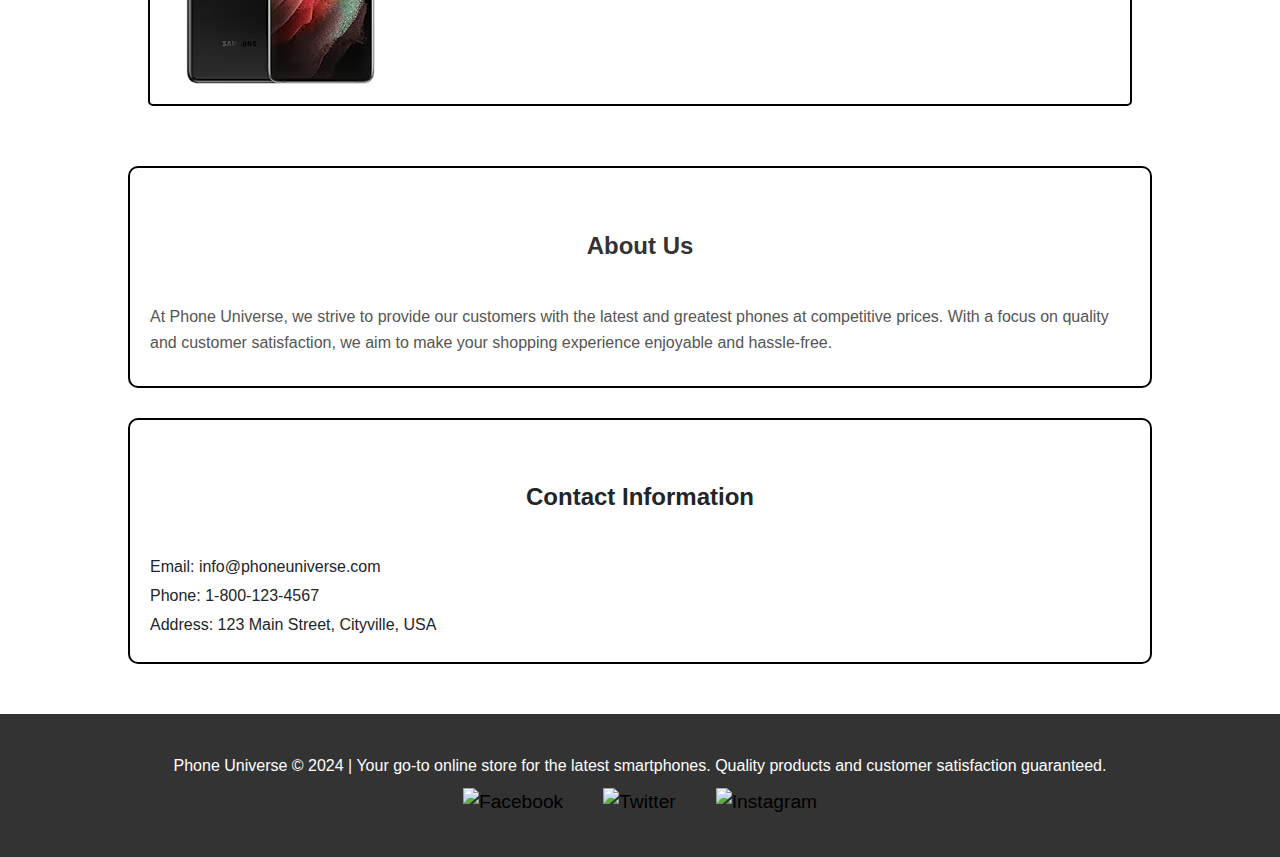
==== commit c2cfaeae: "Merge pull request #7 from muratozcubukcu/CarlosHSanchez-patch-4" ====
--- a/index.html
+++ b/index.html
@@ -33,6 +33,7 @@
                 <p>Price: $999</p>
                 <p>Color: Graphite</p>
                 <p>Storage: 128GB</p>
+                <a href="phone1.html" class="product-button">View Details</a>
                 <img src="img/Iphone/finishes_1_graphite.jpg" alt="iPhone 13 Pro Image 1" width="" height="250">
             </div>
             <div class="product">
@@ -40,86 +41,8 @@
                 <p>Price: $1199</p>
                 <p>Color: Phantom Black</p>
                 <p>Storage: 256GB</p>
+                <a href="phone2.html" class="product-button">View Details</a>
                 <img src="img/Samsung/black-galaxy-s21-ultra-5g.avif" alt="galaxy-s21 Image 1">
-            </div>
-        </div>
-    
-        <div class="about-us">
-            <h2>About Us</h2>
-            <p>At Phone Universe, we strive to provide our customers with the latest and greatest phones at competitive prices. With a focus on quality and customer satisfaction, we aim to make your shopping experience enjoyable and hassle-free.</p>
-        </div>
-    
-        <div class="contact-info">
-            <h2>Contact Information</h2>
-            <p>Email: info@phoneuniverse.com</p>
-            <p>Phone: 1-800-123-4567</p>
-            <p>Address: 123 Main Street, Cityville, USA</p>
-        </div>
-    </div>
-
-    <script src="scripts.js"></script>
-</body>
-</html>
-
-
-<!-- <!DOCTYPE html>
-<html>
-<head>
-    <title>Phone Selling Website</title>
-    <link rel="stylesheet" type="text/css" href="styles.css">
-    <link rel="stylesheet" type="text/css" href="index.css">
-    <script src="https://cdn.jsdelivr.net/npm/bootstrap@5.3.3/dist/js/bootstrap.bundle.min.js"></script>
-    <meta name="viewport" content="width=device-width, initial-scale=1">
-    <link href="https://cdn.jsdelivr.net/npm/bootstrap@5.3.3/dist/css/bootstrap.min.css" rel="stylesheet">
-</head>
-<body>
-    <nav>
-        <ul>
-            <li><a href="index.html">Home</a></li>
-            <li><a href="phones.html">Phones</a></li>
-            <li><a href="contact.html">Contact</a></li>
-            <li><a href="myCart.html">myCart</a></li>
-        </ul>
-    </nav>
-    <h1>Welcome to our site!</h1>
-    <div id="products">
-    </div>
-    </head>
-    
-
-    <div class="container">
-        <div class="featured-products">
-            <h2>Featured Products</h2>
-            <div id="demo" class="carousel slide" data-bs-ride="carousel">
-
-                <div class="carousel-indicators">
-                  <button type="button" data-bs-target="#demo" data-bs-slide-to="0" class="active"></button>
-                  <button type="button" data-bs-target="#demo" data-bs-slide-to="1"></button>
-                </div>
-
-                <div class="carousel-inner">
-                  <div class="carousel-item active">
-                    <center><img src="IPhone13Pro.jpg" alt="IPhone13Pro" class="d-block" style="height: 400px"></center>
-                    <h3>IPhone 13 Pro</h3>
-                    <p style="text-align: left">Color: Graphite, 128GB</p>
-                    <p style="text-align: right">Starts at $999</p>
-                    <a href="Iphone13Pro.html" class="contact-button">Learn More</a> 
-                  </div>
-                  <div class="carousel-item">
-                    <center><img src="SamsungGalaxyS21Ultra.jpg" alt="SamsungGalaxyS21Ultra" class="d-block" style="height: 400px"></center>
-                    <h3>Samsung Galaxy S21 Ultra</h3>
-                    <p style="text-align: left">Color: Phantom Black, 258GB</p>
-                    <p style="text-align: right">Starts at $1199</p>
-                    <a href="SamsungS21.html" class="contact-button">Learn More</a>
-                  </div>
-                </div>
-
-                <button class="carousel-control-prev" type="button" data-bs-target="#demo" data-bs-slide="prev">
-                  <span class="carousel-control-prev-icon"></span>
-                </button>
-                <button class="carousel-control-next" type="button" data-bs-target="#demo" data-bs-slide="next">
-                  <span class="carousel-control-next-icon"></span>
-                </button>
             </div>
         </div>
     
@@ -140,13 +63,16 @@
         <div class="footer-content">
             <p>Phone Universe &copy; 2024 | Your go-to online store for the latest smartphones. Quality products and customer satisfaction guaranteed.</p>
             <ul class="socials">
-                <li><a href="#"><img src="img/socials/facebook.svg" alt="Facebook"></a></li>
-                <li><a href="#"><img src="img/socials/twitter.svg" alt="Twitter"></a></li>
-                <li><a href="#"><img src="img/socials/instagram.svg" alt="Instagram"></a></li>
+                <li><a href="#"><img src="https://upload.wikimedia.org/wikipedia/en/0/04/Facebook_f_logo_%282021%29.svg" alt="Facebook"></a></li>
+                <li><a href="#"><img src="https://upload.wikimedia.org/wikipedia/commons/6/6f/Logo_of_Twitter.svg" alt="Twitter"></a></li>
+                <li><a href="#"><img src="https://upload.wikimedia.org/wikipedia/commons/a/a5/Instagram_icon.png" alt="Instagram"></a></li>
             </ul>
         </div>
     </footer>
 
     <script src="scripts.js"></script>
 </body>
-</html> -->
+</html>
+
+
+
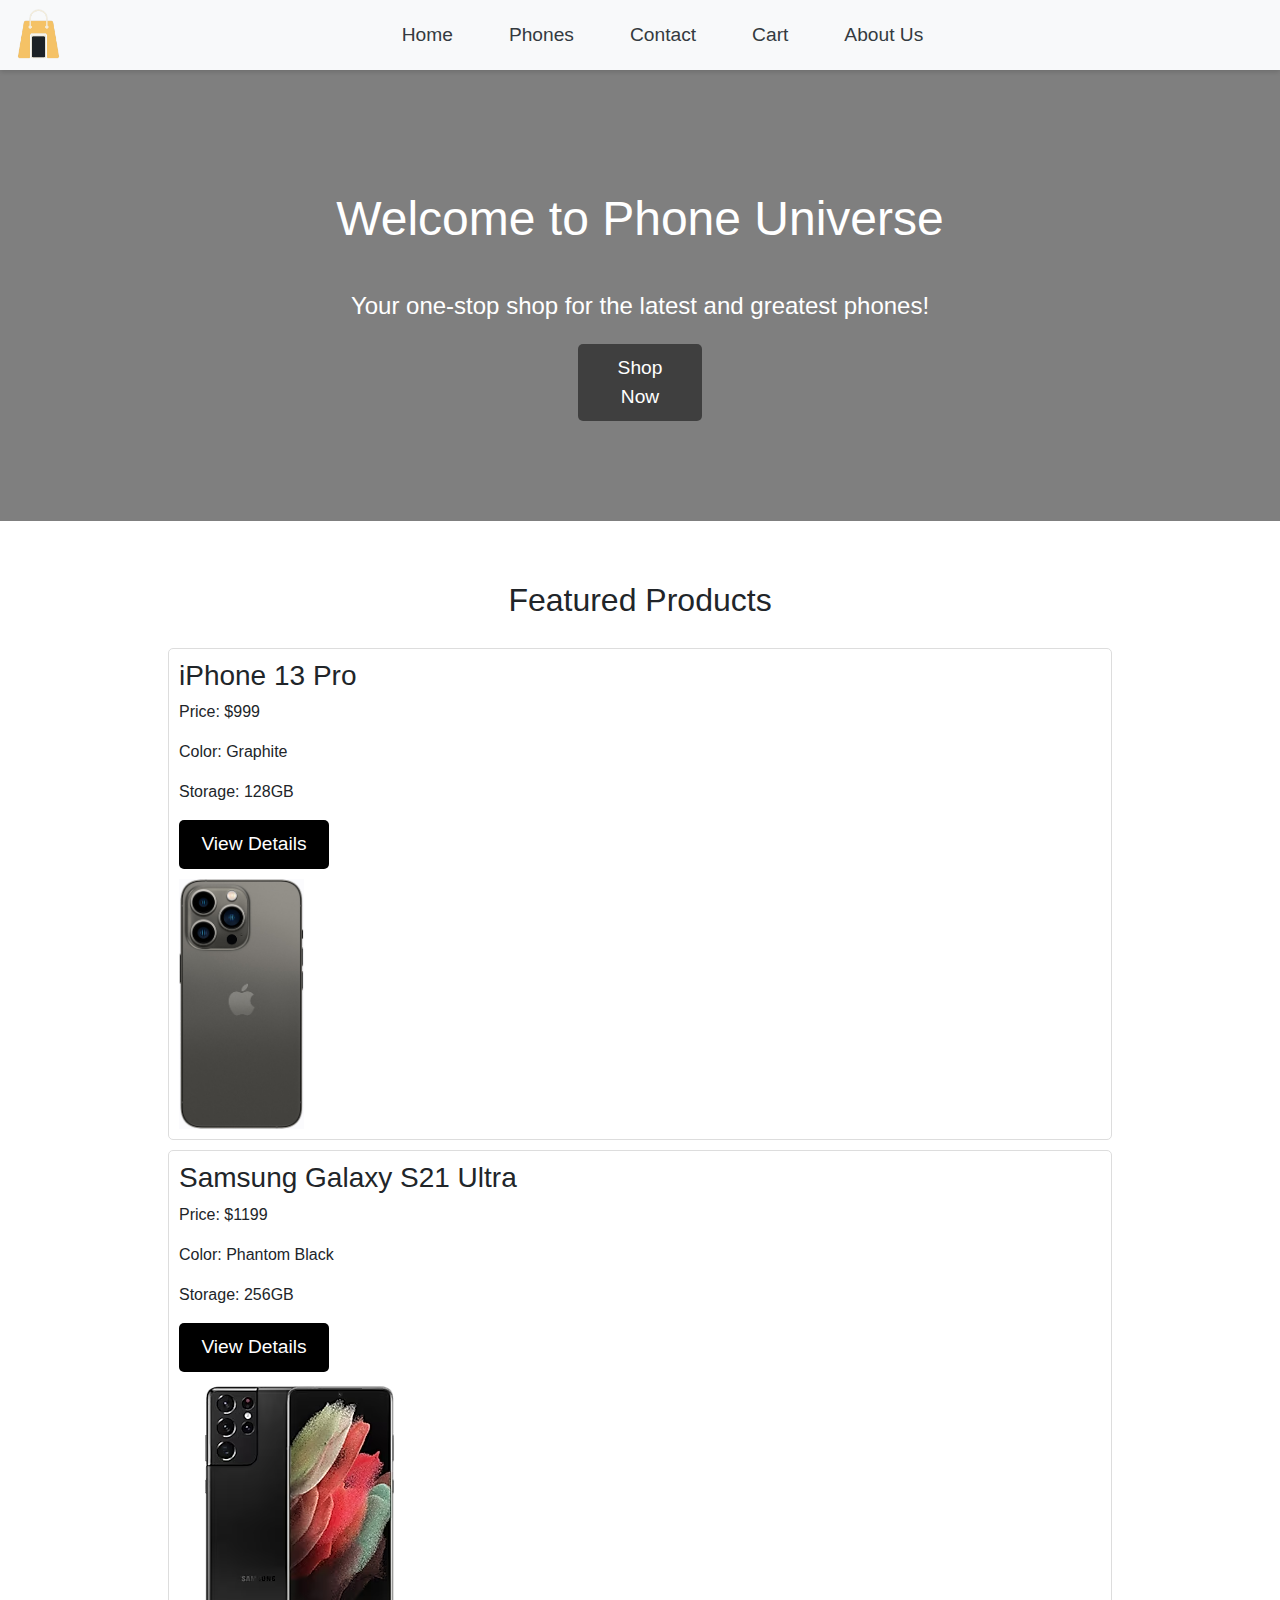
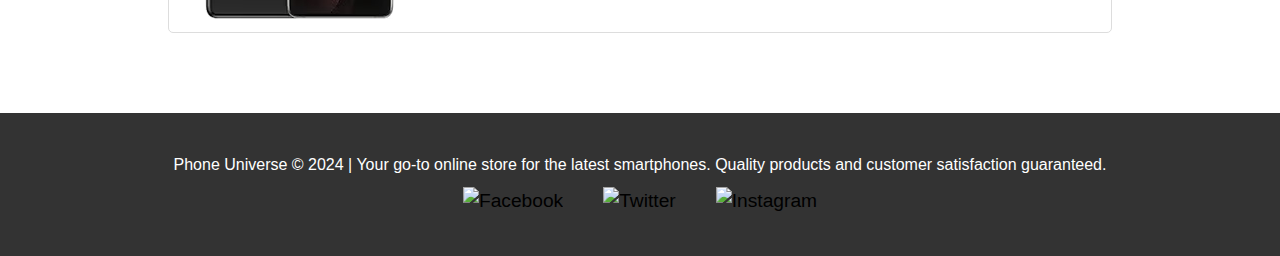
==== commit 045ae310: "Add files via upload" ====
--- a/index.html
+++ b/index.html
@@ -2,17 +2,10 @@
 <html>
 <head>
     <title>Phone Selling Website</title>
+    <link rel="stylesheet" href="https://stackpath.bootstrapcdn.com/bootstrap/4.3.1/css/bootstrap.min.css">
     <link rel="stylesheet" type="text/css" href="styles.css">
 </head>
 <body>
-    <nav>
-        <ul>
-            <li><a href="index.html">Home</a></li>
-            <li><a href="phones.html">Phones</a></li>
-            <li><a href="contact.html">Contact</a></li>
-            <li><a href="myCart.html">myCart</a></li>
-        </ul>
-    </nav>
     <header class="hero-section">
         <div class="hero-content">
             <h1>Welcome to Phone Universe</h1>
@@ -46,17 +39,6 @@
             </div>
         </div>
     
-        <div class="about-us">
-            <h2>About Us</h2>
-            <p>At Phone Universe, we strive to provide our customers with the latest and greatest phones at competitive prices. With a focus on quality and customer satisfaction, we aim to make your shopping experience enjoyable and hassle-free.</p>
-        </div>
-    
-        <div class="contact-info">
-            <h2>Contact Information</h2>
-            <p>Email: info@phoneuniverse.com</p>
-            <p>Phone: 1-800-123-4567</p>
-            <p>Address: 123 Main Street, Cityville, USA</p>
-        </div>
     </div>
 
     <footer>
@@ -71,8 +53,10 @@
     </footer>
 
     <script src="scripts.js"></script>
+    <script src="https://code.jquery.com/jquery-3.3.1.slim.min.js"></script>
+    <script src="https://cdnjs.cloudflare.com/ajax/libs/popper.js/1.14.7/umd/popper.min.js"></script>
+    <script src="https://stackpath.bootstrapcdn.com/bootstrap/4.3.1/js/bootstrap.min.js"></script>
+    <script src="scripts.js"></script>
+    <script src="nav.js"></script>
 </body>
-</html>
-
-
-
+</html>--- a/styles.css
+++ b/styles.css
@@ -9,7 +9,8 @@
   
   body {
     margin: 0;
-    font-family: -apple-system, BlinkMacSystemFont, "Segoe UI", Roboto, "Helvetica Neue", Arial, "Noto Sans", sans-serif, "Apple Color Emoji", "Segoe UI Emoji", "Segoe UI Symbol", "Noto Color Emoji";
+    font-family: "Segoe UI";
+    font-family: Arial, Helvetica, sans-serif;
     font-size: 1rem;
     font-weight: 400;
     line-height: 1.5;
@@ -130,6 +131,9 @@
 li {
     margin: 0 10px;
 }
+
+
+
 
 
 .contact-button {
@@ -163,24 +167,7 @@
     position: relative;
 }
 
-a.bttn {
-    background-color: #4CAF50;
-    border: none;
-    color: white;
-    padding: 10px 20px;
-    text-align: center;
-    text-decoration: none;
-    display: inline-block;
-    font-size: 16px;
-    margin: 4px 2px;
-    font-weight: inherit;
-}
-
-a:not(.bttn):hover {
-    color: #333;
-}
-
-a:not(.bttn):before {
+a.navbttn:before {
     content: "";
     position: absolute;
     display: block;
@@ -194,10 +181,13 @@
     transition: transform 0.3s ease;
 }
 
-a:not(.bttn):hover::before {
+a.navbttn:hover {
+    color: #333;
+}
+
+a.navbttn:hover::before {
     transform: scaleX(1);
 }
-
 
 
 .carousel-wrapper {
@@ -236,6 +226,7 @@
     width: 80%;
     margin: 0 auto;
     padding: 20px;
+
 }
 .header {
     background-color: #333;
@@ -247,41 +238,26 @@
     background-color: #fff;
     padding: 20px;
     margin-bottom: 30px;
+    
+    
 }
 .product {
     border: 1px solid #ddd;
     border-radius: 5px;
     padding: 10px;
     margin-bottom: 10px;
-    border: 2px solid black
+        border: 1px solid #ddd;
 }
 .about-us {
-    background-color: white; /* Light background color */
+    background-color: #fff;
     padding: 20px;
     margin-bottom: 30px;
-    border-radius: 10px;
-    border: 2px solid black;
-}
-
-.about-us h2 {
-    color: #333; /* Darker text color for headings */
-    text-align: center;
-    margin-bottom: 20px;
-}
-
-.about-us p {
-    color: #555; /* Slightly darker text color for paragraphs */
-    line-height: 1.6; /* Improved readability with slightly increased line height */
-    margin-bottom: 10px;
-}
-
+    border: solid 1px #000000;
+}
 .contact-info {
     background-color: #fff;
     padding: 20px;
-    margin-bottom: 30px;
-    border-radius: 10px;
-    border: 2px solid black
-
+    border: solid 1px #000000;
 }
 .contact-info p {
     margin: 5px 0;
@@ -345,16 +321,36 @@
   .carousel-item {
     position: absolute;
     width: 100%;
-    opacity: 0;
-    transition: opacity 1s;
   }
   
   .carousel-item.active {
-    opacity: 1;
-    position: relative;
-  }
-
-  /* Hero Section styling */
+    position: relative;
+  }
+
+
+  .carousel-control-prev-icon,
+  .carousel-control-next-icon {
+    background-color: black;
+  }
+  
+
+  @keyframes slideIn {
+    0% {
+      transform: translateX(-100%);
+      opacity: 0;
+    }
+    100% {
+      transform: translateX(0);
+      opacity: 1;
+    }
+  }
+
+  .carousel-item {
+    animation: slideIn 1s ease-out;
+  }
+
+
+    /* Hero Section styling */
 .hero-section {
     background-image: url('https://m-cdn.phonearena.com/images/article/64576-wide-two_1200/The-Best-Phones-to-buy-in-2024---our-top-10-list.webp?1716206294'); /* Replace with your hero background image */
     background-size: cover;
@@ -392,17 +388,20 @@
 }
 
 .cta-button {
-    background-color: #007bff;
+    background-color: rgba(0, 0, 0, 0.5); /* black with 50% opacity */
     color: white;
     padding: 10px 20px;
     text-decoration: none;
     border-radius: 5px;
     font-size: 1.2rem;
     transition: background-color 0.3s ease;
-}
-
+    margin: auto;
+    width: 10%;
+}
 .cta-button:hover {
-    background-color: #0056b3;
+    background-color: #3a3a3a;
+    color: #ffffff;
+    text-decoration: none;
 }
 
 /* Footer styling */
@@ -448,10 +447,9 @@
 }
 
 .product-button {
-    background-color: #007bff;
-    color: white;
+    background-color: #000000;
+    color: rgb(255, 255, 255);
     width: 150px; /* Adjust the width to make the square smaller */
-    height: 30px; /* Adjust the height to make the square smaller */
     padding: 10px 20px;
     text-decoration: none;
     border-radius: 5px;
@@ -461,3 +459,9 @@
     margin-top: 10px; 
     margin-bottom: 10px; 
 }
+
+.product-button:hover {
+    background-color: #3a3a3a;
+    color: rgb(255, 255, 255);
+    text-decoration: none;
+}
